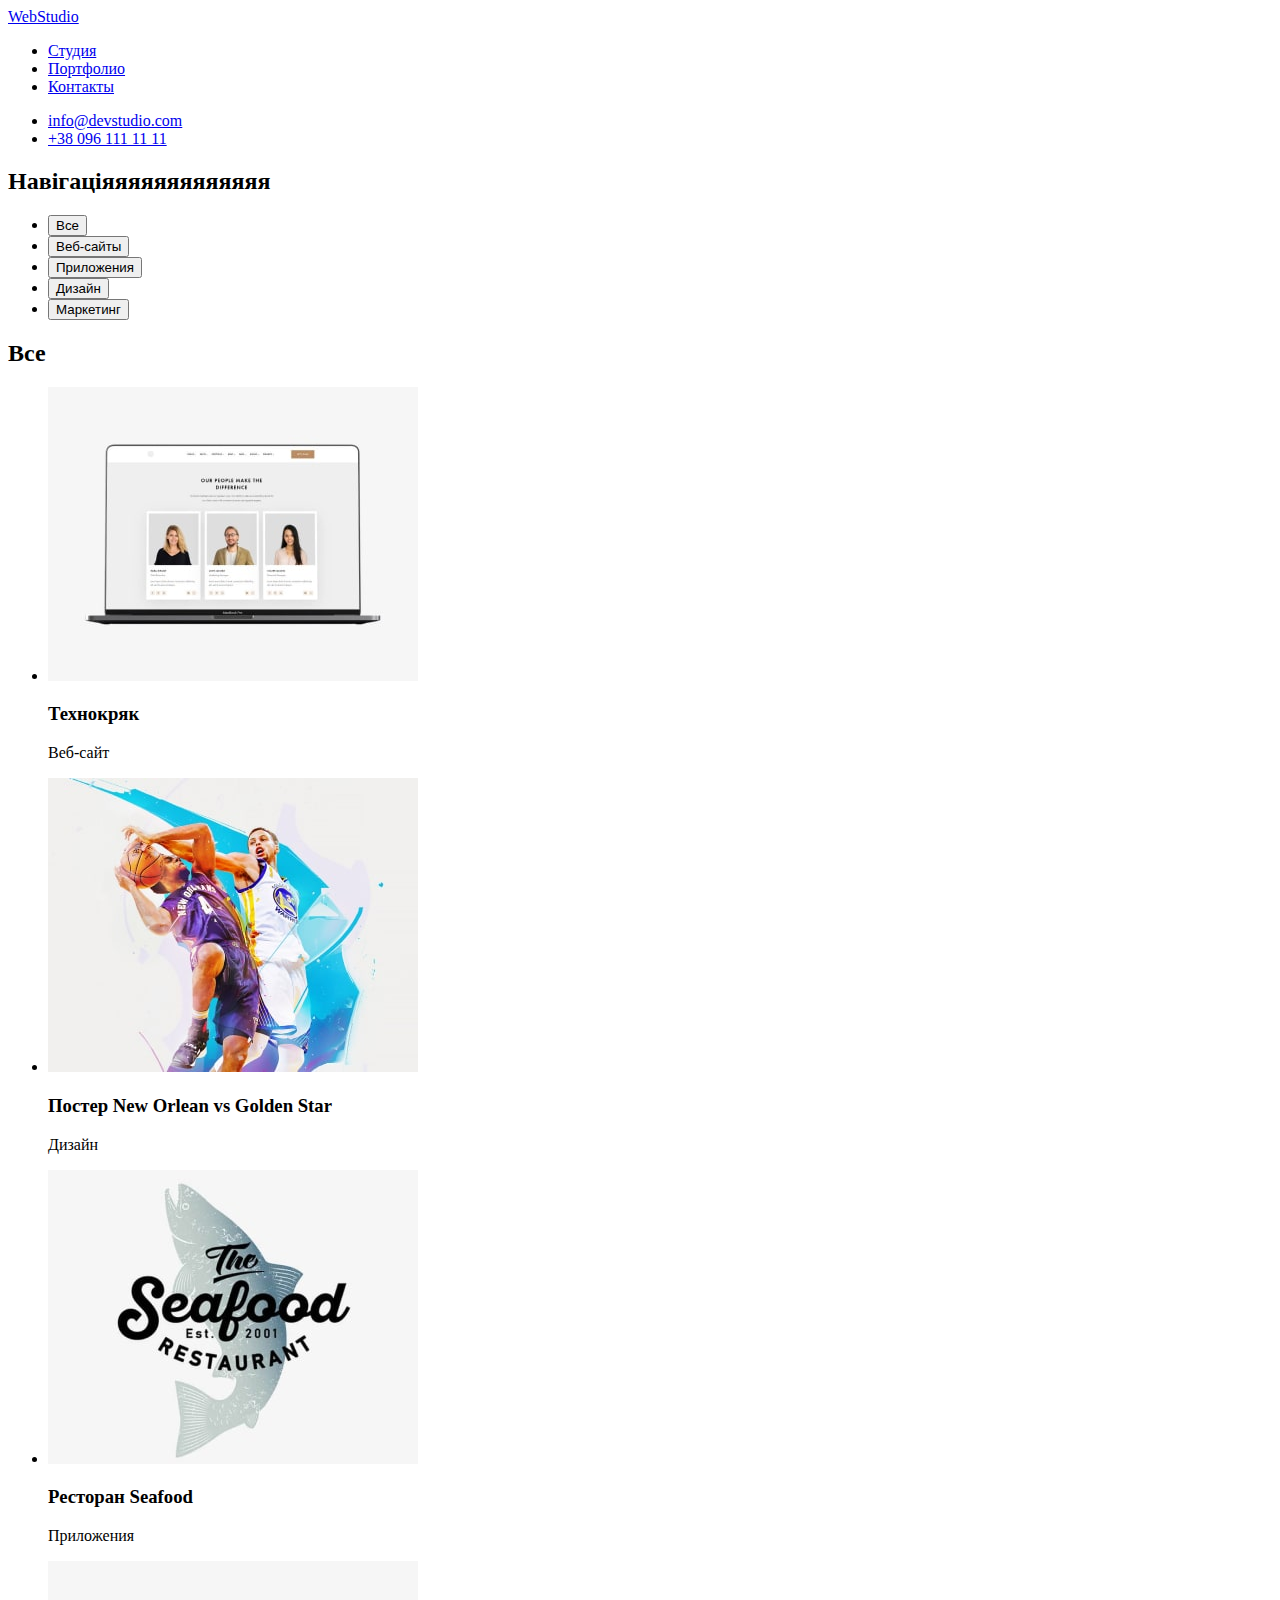
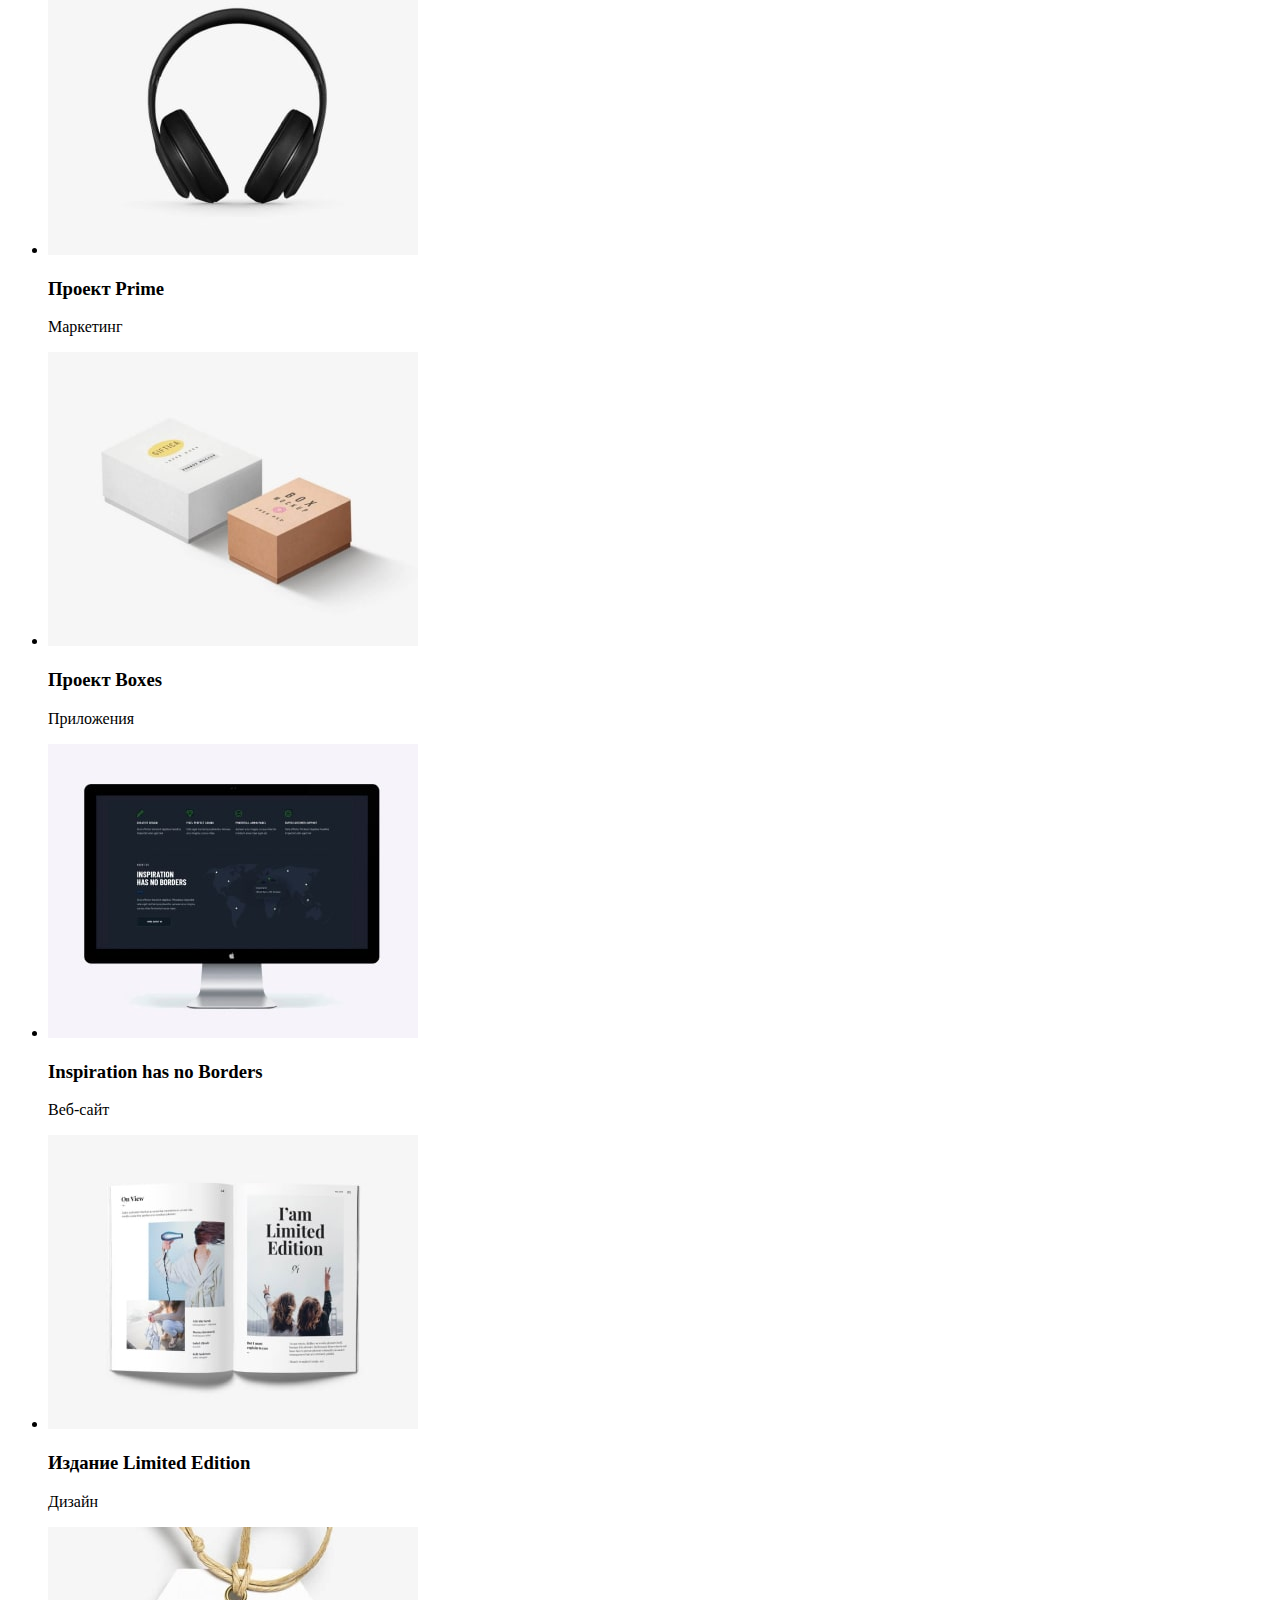
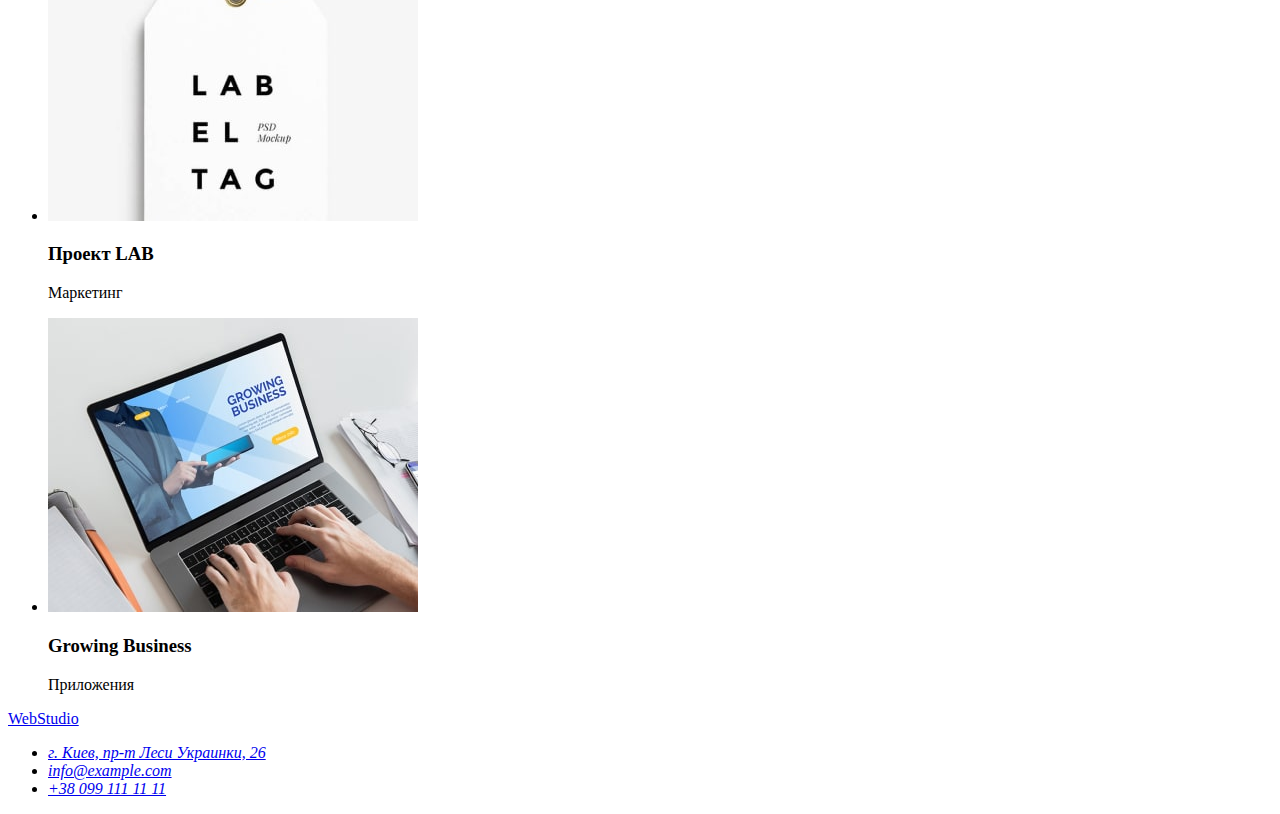
==== index.html @ 3577eafd "1" ====
<!DOCTYPE html>
<html lang="ru">
<head>
    <meta charset="UTF-8">
    <meta http-equiv="X-UA-Compatible" content="IE=edge">
    <meta name="viewport" content="width=device-width, initial-scale=1.0">
    <title>Document</title>
</head>
<body>
    <header>
        <nav>
            <a href="./index.html">WebStudio</a>
            <ul>
                <li><a href="https://galetaandrew.github.io/goit/">Студия</a></li>
                <li><a href="./index.html">Портфолио</a></li>
                <li><a href="#">Контакты</a></li>
            </ul>
        </nav>
        <ul>
            <li><a href="mailto:info@devstudio.com">info@devstudio.com</a></li>
            <li><a href="tel:+380961111111">+38 096 111 11 11</a></li>
        </ul>
    </header>
<main>
    <section>
        <h2>Навігаціяяяяяяяяяяяяя</h2>
        <ul>
            <li>
                <button type="button">Все</button>
            </li>
            <li>
                <button type="button">Веб-сайты</button>
            </li>
            <li>
                <button type="button">Приложения</button>
            </li>
            <li>
                <button type="button">Дизайн</button>
            </li>
            <li>
                <button type="button">Маркетинг</button>
            </li>
        </ul>
    </section>
    <section>
        <h2>Все</h2>
        <ul>
            <li>
                <img src="./images/img (0)-min.jpg" alt="Технокряк">
                <h3>Технокряк</h3>
                <p>Веб-сайт</p>
            </li>
            <li>
                <img src="./images/img (1)-min.jpg" alt="Постер New Orlean vs Golden Star">
                <h3>Постер New Orlean vs Golden Star</h3>
                <p>Дизайн</p>
            </li>
            <li>
                <img src="./images/img (2)-min.jpg" alt="Ресторан Seafood">
                <h3>Ресторан Seafood</h3>
                <p>Приложения</p>
            </li>
            <li>
                <img src="./images/img (3)-min.jpg" alt="Проект Prime">
                <h3>Проект Prime</h3>
                <p>Маркетинг</p>
            </li>
            <li>
                <img src="./images/img (4)-min.jpg" alt="Проект Boxes">
                <h3>Проект Boxes</h3>
                <p>Приложения</p>
            </li>
            <li>
                <img src="./images/img (5)-min.jpg" alt="Inspiration has no Borders">
                <h3>Inspiration has no Borders</h3>
                <p>Веб-сайт</p>
            </li>
            <li>
                <img src="./images/img (6)-min.jpg" alt="Издание Limited Edition">
                <h3>Издание Limited Edition</h3>
                <p>Дизайн</p>
            </li>
            <li>
                <img src="./images/img (7)-min.jpg" alt="Проект LAB">
                <h3>Проект LAB</h3>
                <p>Маркетинг</p>
            </li>
            <li>
                <img src="./images/img (8)-min.jpg" alt="Growing Business">
                <h3>Growing Business</h3>
                <p>Приложения</p>
            </li>
        </ul>
    </section>
</main>
<footer>
    <a href="./index.html">WebStudio</a>
    <address>
        <ul>
            <li>
                <a href="https://goo.gl/maps/yCuGq5iEMmN5MK3H8" target="_blank" rel="noopener noreferrer nofollow">г.
                    Киев, пр-т Леси Украинки, 26</a>
            </li>
            <li>
                <a href="mailto:info@example.com">info@example.com</a>
            </li>
            <li>
                <a href="tel:+380991111111">+38 099 111 11 11</a>
            </li>
        </ul>
    </address>
</footer>
</body>
</html>
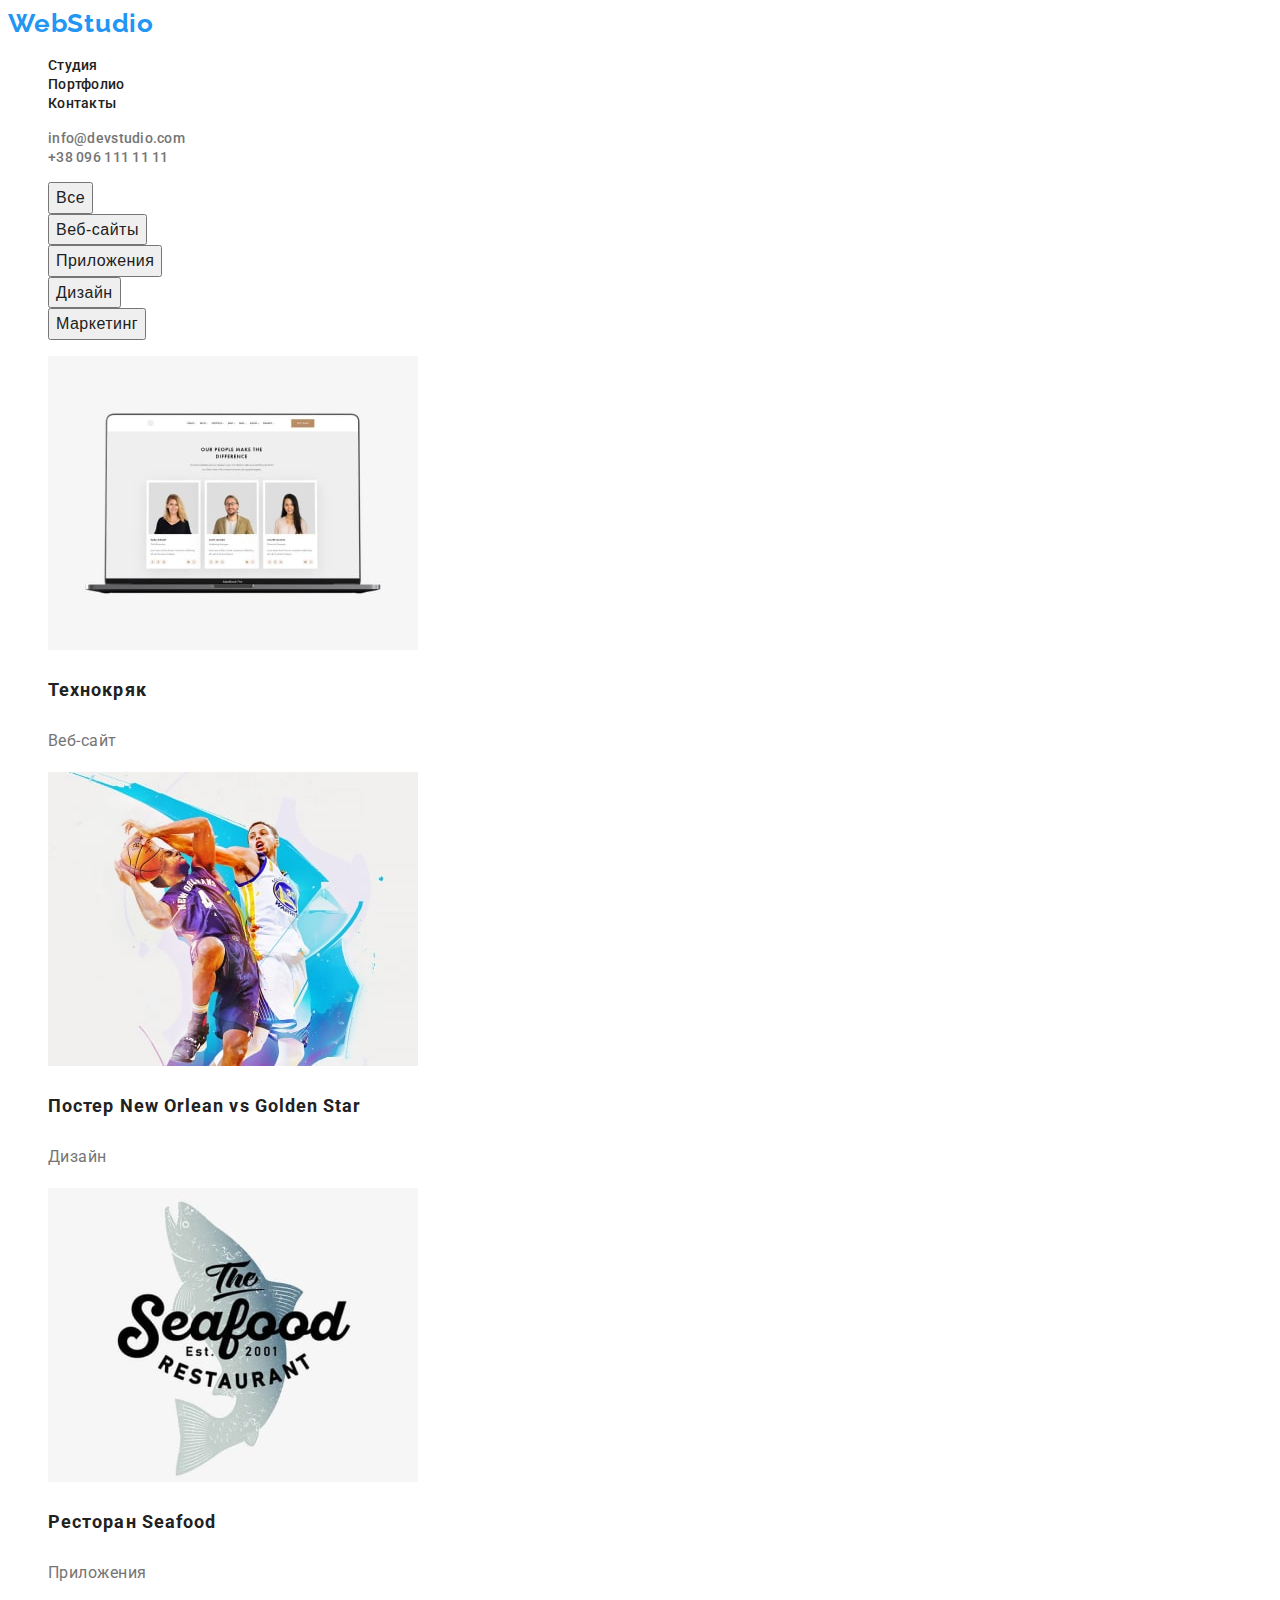
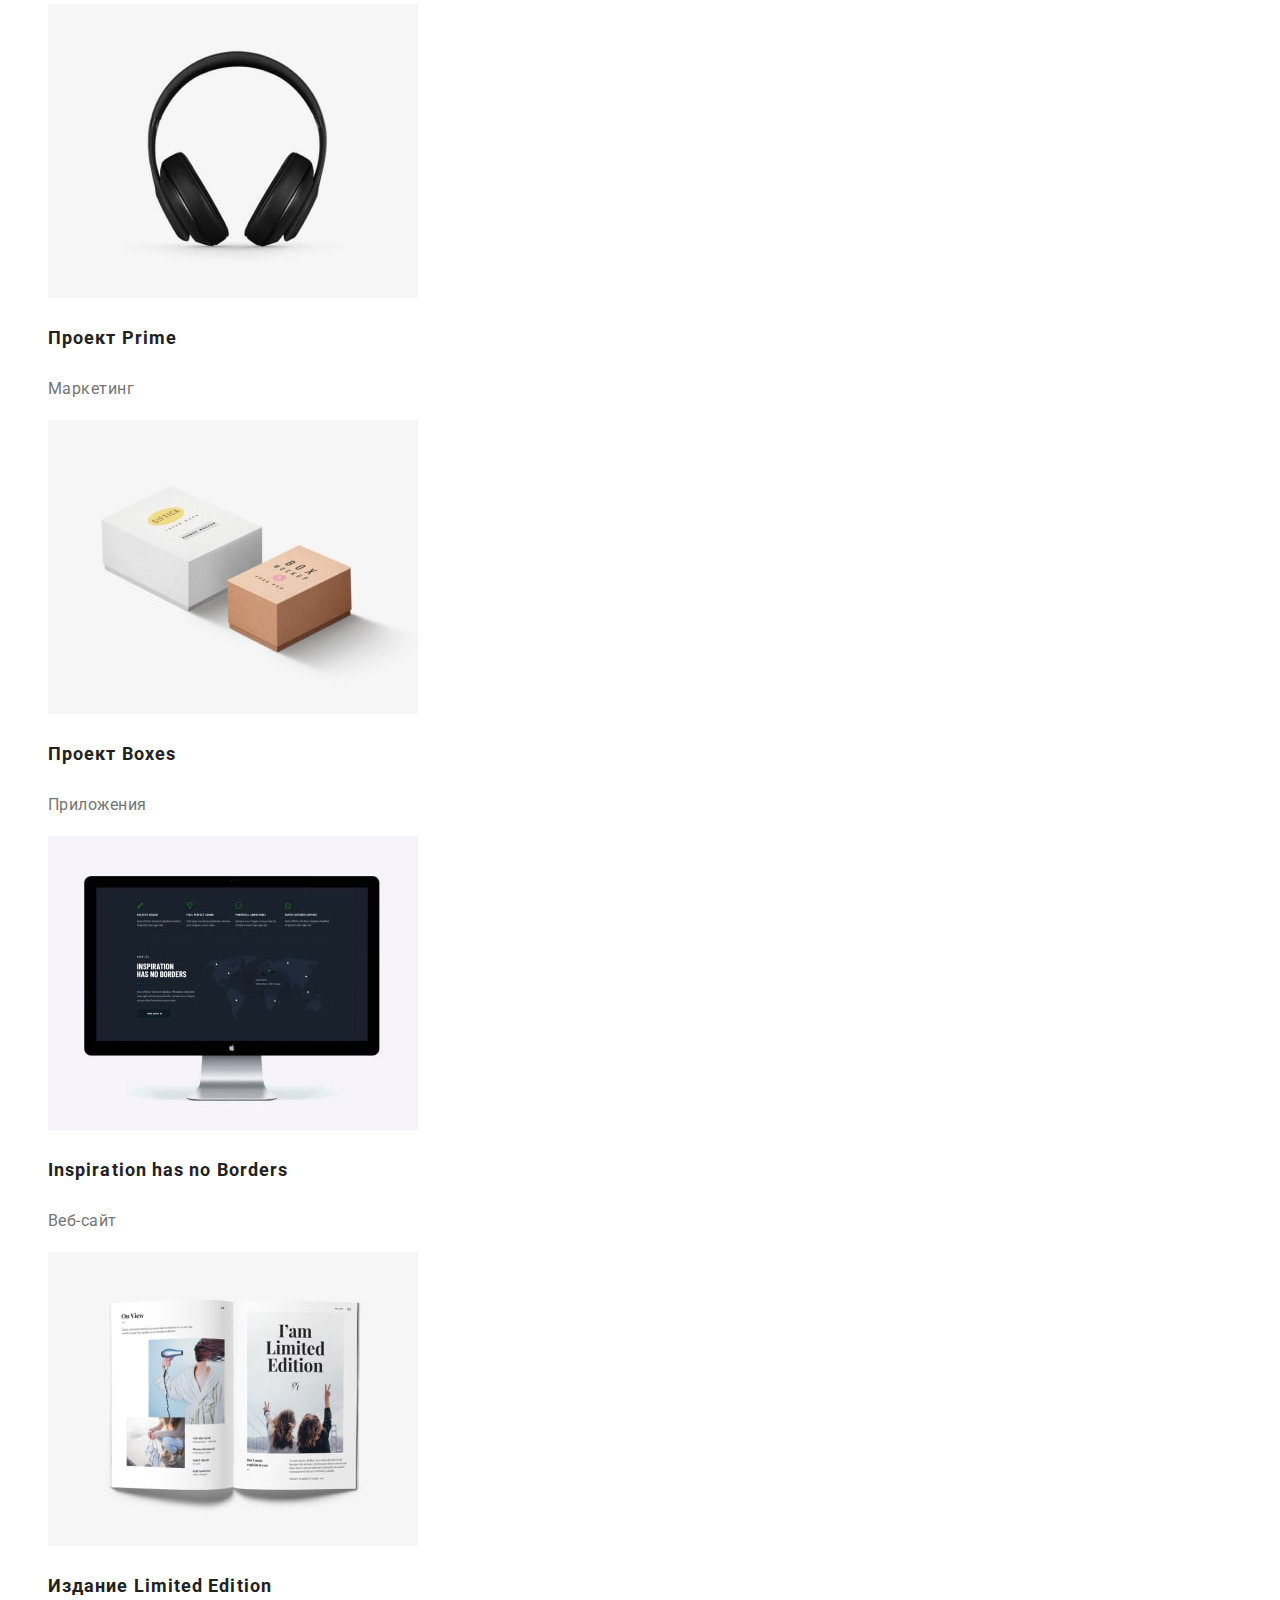
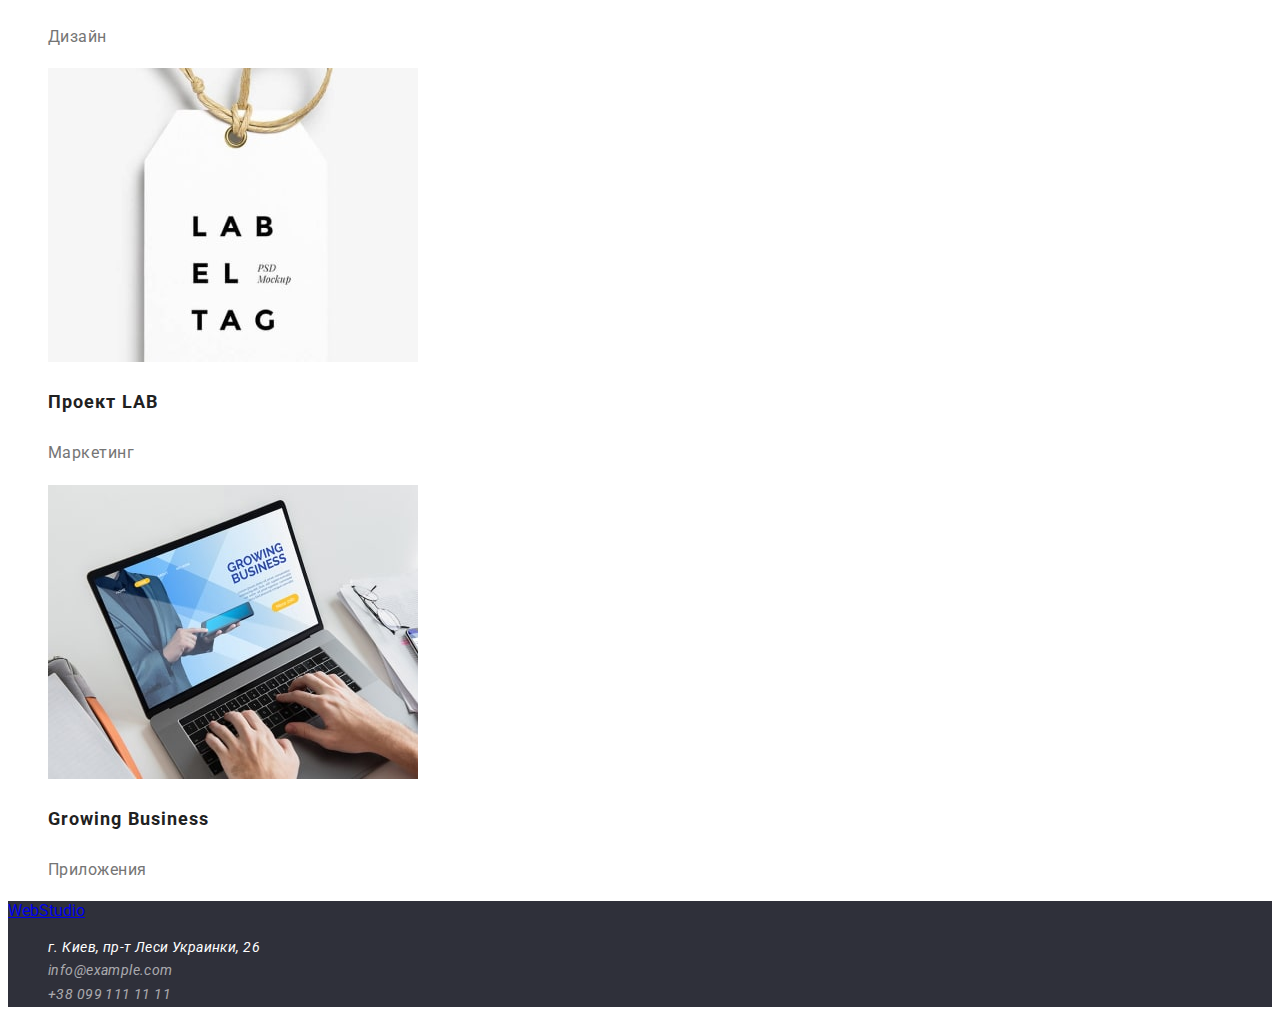
==== commit c7057772: "23.07" ====
--- a/index.html
+++ b/index.html
@@ -5,107 +5,113 @@
     <meta http-equiv="X-UA-Compatible" content="IE=edge">
     <meta name="viewport" content="width=device-width, initial-scale=1.0">
     <title>Document</title>
+    <link rel="preconnect" href="https://fonts.googleapis.com">
+    <link rel="preconnect" href="https://fonts.gstatic.com" crossorigin>
+    <link
+        href="https://fonts.googleapis.com/css2?family=Montserrat:wght@400;700&family=Raleway:wght@700&family=Roboto:wght@400;500;700;900&display=swap"
+        rel="stylesheet">
+    <link rel="stylesheet" href="./styles/style.css">
 </head>
 <body>
     <header>
         <nav>
-            <a href="./index.html">WebStudio</a>
-            <ul>
-                <li><a href="https://galetaandrew.github.io/goit/">Студия</a></li>
-                <li><a href="./index.html">Портфолио</a></li>
-                <li><a href="#">Контакты</a></li>
+            <a href="https://galetaandrew.github.io/goit/" class="head1 link">WebStudio</a>
+            <ul class="list">
+                <li><a href="https://galetaandrew.github.io/goit/" class="head-btn link">Студия</a></li>
+                <li><a href="https://galetaandrew.github.io/homework2/" class="head-btn link">Портфолио</a></li>
+                <li><a href="#" class="head-btn link">Контакты</a></li>
             </ul>
         </nav>
-        <ul>
-            <li><a href="mailto:info@devstudio.com">info@devstudio.com</a></li>
-            <li><a href="tel:+380961111111">+38 096 111 11 11</a></li>
+        <ul class="list">
+            <li><a href="mailto:info@devstudio.com" class="head-nav link">info@devstudio.com</a></li>
+            <li><a href="tel:+380961111111" class="head-nav link">+38 096 111 11 11</a></li>
         </ul>
     </header>
 <main>
     <section>
-        <h2>Навігаціяяяяяяяяяяяяя</h2>
-        <ul>
+        <h2 class="visually-hidden">navi</h2>
+        <ul class="list">
             <li>
-                <button type="button">Все</button>
+                <button type="button" class="navi-btn">Все</button>
             </li>
             <li>
-                <button type="button">Веб-сайты</button>
+                <button type="button" class="navi-btn">Веб-сайты</button>
             </li>
             <li>
-                <button type="button">Приложения</button>
+                <button type="button" class="navi-btn">Приложения</button>
             </li>
             <li>
-                <button type="button">Дизайн</button>
+                <button type="button" class="navi-btn">Дизайн</button>
             </li>
             <li>
-                <button type="button">Маркетинг</button>
+                <button type="button" class="navi-btn">Маркетинг</button>
             </li>
         </ul>
     </section>
     <section>
-        <h2>Все</h2>
-        <ul>
+        <h2 class="visually-hidden">project</h2>
+        <ul class="list">
             <li>
-                <img src="./images/img (0)-min.jpg" alt="Технокряк">
-                <h3>Технокряк</h3>
-                <p>Веб-сайт</p>
+                <img src="./images/img (0)-min.jpg" alt="Технокряк" width="370px" height="294px">
+                <h3 class="project-name">Технокряк</h3>
+                <p class="project-spec">Веб-сайт</p>
             </li>
             <li>
-                <img src="./images/img (1)-min.jpg" alt="Постер New Orlean vs Golden Star">
-                <h3>Постер New Orlean vs Golden Star</h3>
-                <p>Дизайн</p>
+                <img src="./images/img (1)-min.jpg" alt="Постер New Orlean vs Golden Star" width="370px" height="294px">
+                <h3 class="project-name">Постер New Orlean vs Golden Star</h3>
+                <p class="project-spec">Дизайн</p>
             </li>
             <li>
-                <img src="./images/img (2)-min.jpg" alt="Ресторан Seafood">
-                <h3>Ресторан Seafood</h3>
-                <p>Приложения</p>
+                <img src="./images/img (2)-min.jpg" alt="Ресторан Seafood" width="370px" height="294px">
+                <h3 class="project-name">Ресторан Seafood</h3>
+                <p class="project-spec">Приложения</p>
             </li>
             <li>
-                <img src="./images/img (3)-min.jpg" alt="Проект Prime">
-                <h3>Проект Prime</h3>
-                <p>Маркетинг</p>
+                <img src="./images/img (3)-min.jpg" alt="Проект Prime" width="370px" height="294px">
+                <h3 class="project-name">Проект Prime</h3>
+                <p class="project-spec">Маркетинг</p>
             </li>
             <li>
-                <img src="./images/img (4)-min.jpg" alt="Проект Boxes">
-                <h3>Проект Boxes</h3>
-                <p>Приложения</p>
+                <img src="./images/img (4)-min.jpg" alt="Проект Boxes" width="370px" height="294px">
+                <h3 class="project-name">Проект Boxes</h3>
+                <p class="project-spec">Приложения</p>
             </li>
             <li>
-                <img src="./images/img (5)-min.jpg" alt="Inspiration has no Borders">
-                <h3>Inspiration has no Borders</h3>
-                <p>Веб-сайт</p>
+                <img src="./images/img (5)-min.jpg" alt="Inspiration has no Borders" width="370px" height="294px">
+                <h3 class="project-name">Inspiration has no Borders</h3>
+                <p class="project-spec">Веб-сайт</p>
             </li>
             <li>
-                <img src="./images/img (6)-min.jpg" alt="Издание Limited Edition">
-                <h3>Издание Limited Edition</h3>
-                <p>Дизайн</p>
+                <img src="./images/img (6)-min.jpg" alt="Издание Limited Edition" width="370px" height="294px">
+                <h3 class="project-name">Издание Limited Edition</h3>
+                <p class="project-spec">Дизайн</p>
             </li>
             <li>
-                <img src="./images/img (7)-min.jpg" alt="Проект LAB">
-                <h3>Проект LAB</h3>
-                <p>Маркетинг</p>
+                <img src="./images/img (7)-min.jpg" alt="Проект LAB" width="370px" height="294px">
+                <h3 class="project-name">Проект LAB</h3>
+                <p class="project-spec">Маркетинг</p>
             </li>
             <li>
-                <img src="./images/img (8)-min.jpg" alt="Growing Business">
-                <h3>Growing Business</h3>
-                <p>Приложения</p>
+                <img src="./images/img (8)-min.jpg" alt="Growing Business" width="370px" height="294px">
+                <h3 class="project-name">Growing Business</h3>
+                <p class="project-spec">Приложения</p>
             </li>
         </ul>
     </section>
 </main>
-<footer>
-    <a href="./index.html">WebStudio</a>
+<footer class="footer">
+    <a href="./index.html" class="footer-head">WebStudio</a>
     <address>
-        <ul>
+        <ul class="list">
             <li>
-                <a href="https://goo.gl/maps/yCuGq5iEMmN5MK3H8" target="_blank" rel="noopener noreferrer nofollow">г.
-                    Киев, пр-т Леси Украинки, 26</a>
+                <a href="https://goo.gl/maps/yCuGq5iEMmN5MK3H8" class="footer-adress link" target="_blank"
+                    rel="noopener noreferrer nofollow">г. Киев, пр-т Леси Украинки, 26</a>
             </li>
             <li>
-                <a href="mailto:info@example.com">info@example.com</a>
+                <a href="mailto:info@example.com" class="footer-nav link">info@example.com</a>
             </li>
             <li>
-                <a href="tel:+380991111111">+38 099 111 11 11</a>
+                <a href="tel:+380991111111" class="footer-nav link">+38 099 111 11 11</a>
             </li>
         </ul>
     </address>
--- a/styles/style.css
+++ b/styles/style.css
@@ -0,0 +1,111 @@
+body {
+    font-family: 'roboto', sans-serif;
+}
+
+.list{
+   list-style: none; 
+}
+
+.link{
+    text-decoration: none;
+}
+
+.visually-hidden {
+    position: absolute;
+    white-space: nowrap;
+    width: 1px;
+    height: 1px;
+    overflow: hidden;
+    border: 0;
+    padding: 0;
+    clip: rect(0 0 0 0);
+    clip-path: inset(50%);
+    margin: -1px;
+}
+
+.head1{
+    font-family: 'Raleway', sans-serif;
+    font-style: normal;
+    font-weight: 700;
+    font-size: 26px;
+    line-height: 1.19;
+    letter-spacing: 0.03em;
+    color: #2196F3;
+}
+
+.head-btn{
+    font-weight: 500;
+    font-size: 14px;
+    line-height: 1.14;
+    letter-spacing: 0.02em;
+    color: #212121;
+}
+
+.head-btn:hover{
+    color: #2196F3;
+}
+
+.head-btn:focus{
+    color: #2196F3;
+}
+
+.head-nav{
+    font-weight: 500;
+    font-size: 14px;
+    line-height: 1.14;
+    letter-spacing: 0.02em;
+    color: #757575;
+}
+
+.navi-btn{
+    font-weight: 500;
+    font-size: 16px;
+    line-height: 1.6;
+    text-align: center;
+    letter-spacing: 0.03em;
+    color: #212121;
+}
+
+.navi-btn:hover{
+    color: #FFFFFF;
+}
+
+.navi-btn:focus{
+    color: #FFFFFF;
+}
+
+.project-name{
+    font-weight: 700;
+    font-size: 18px;
+    line-height: 2;
+    letter-spacing: 0.06em;
+    color: #212121;
+}
+
+.project-spec{
+    font-weight: 400;
+    font-size: 16px;
+    line-height: 1.88;
+    letter-spacing: 0.03em;
+    color: #757575;
+}
+
+.footer{
+    background-color: #2F303A;
+}
+
+.footer-adress {
+    font-weight: 400;
+    font-size: 14px;
+    line-height: 1.7;
+    letter-spacing: 0.03em;
+    color: #FFFFFF;
+}
+
+.footer-nav {
+    font-weight: 400;
+    font-size: 14px;
+    line-height: 1.7;
+    letter-spacing: 0.03em;
+    color: rgba(255, 255, 255, 0.6);
+}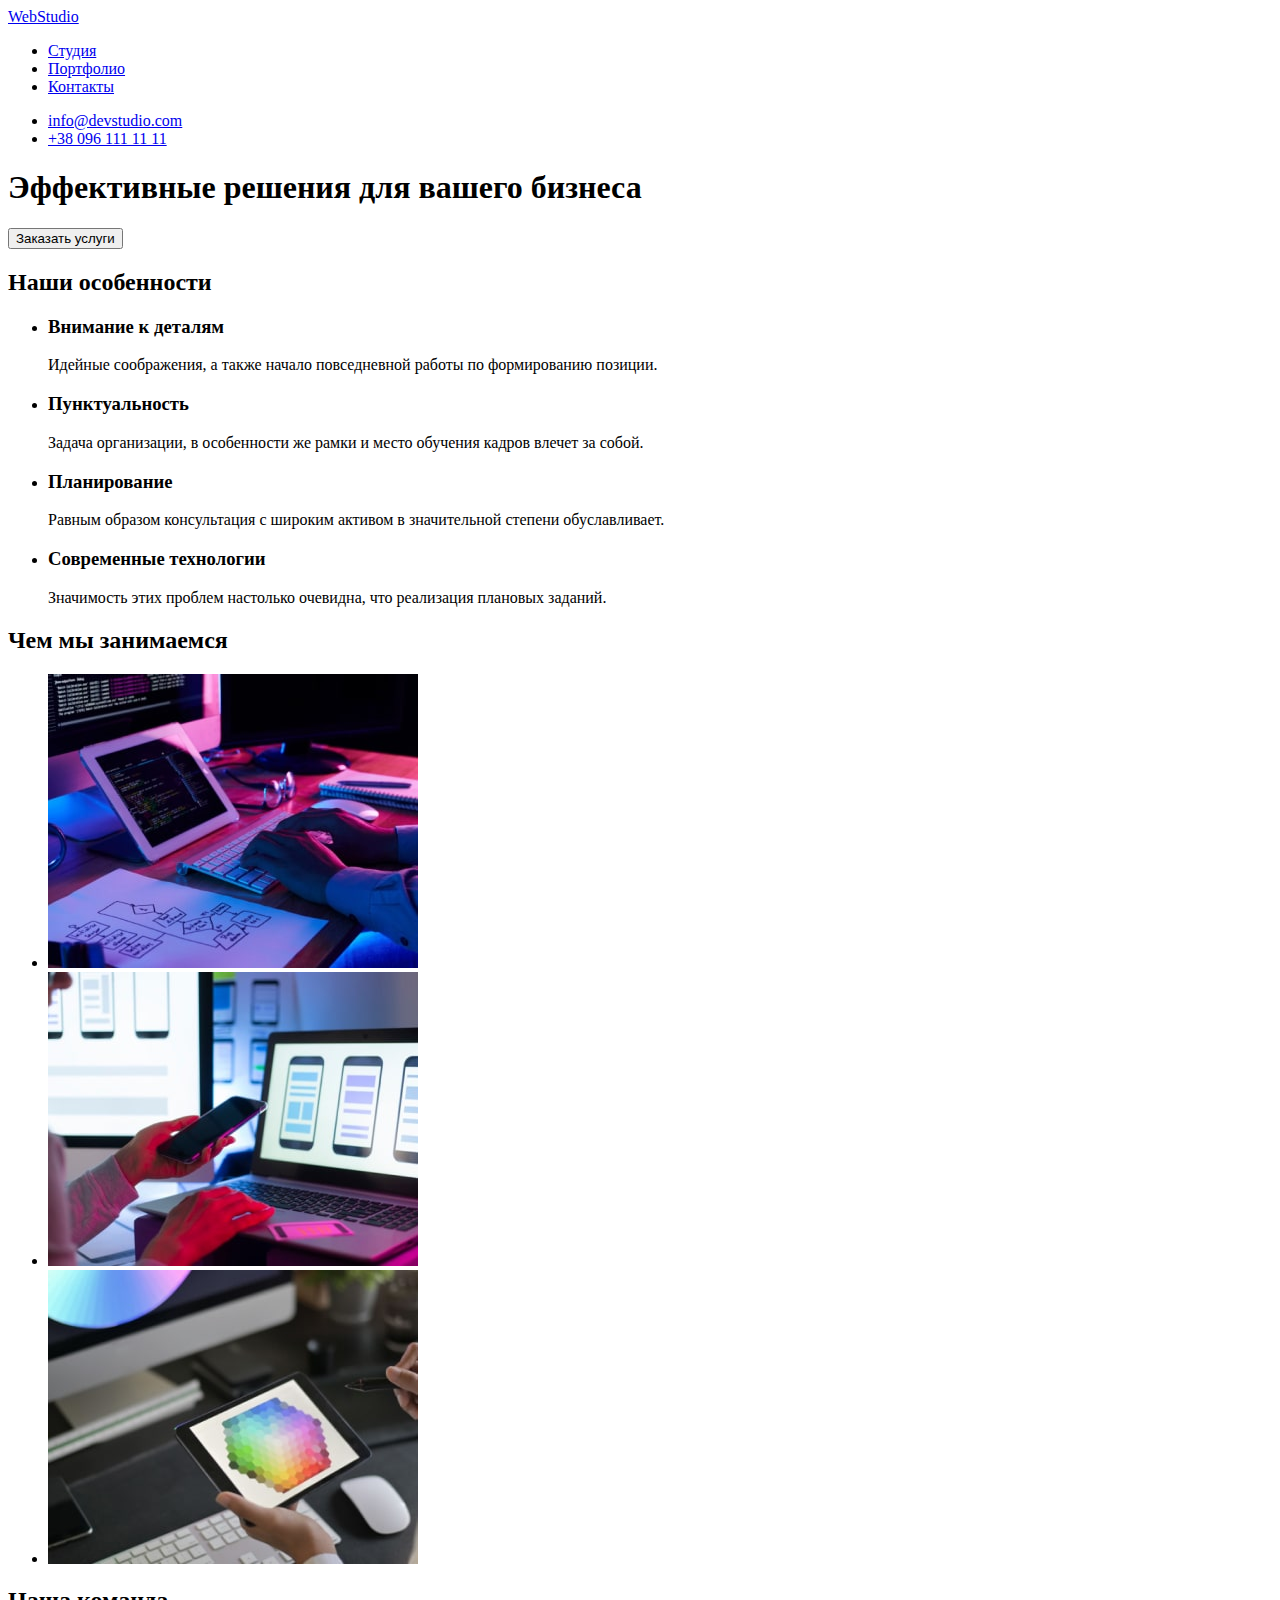
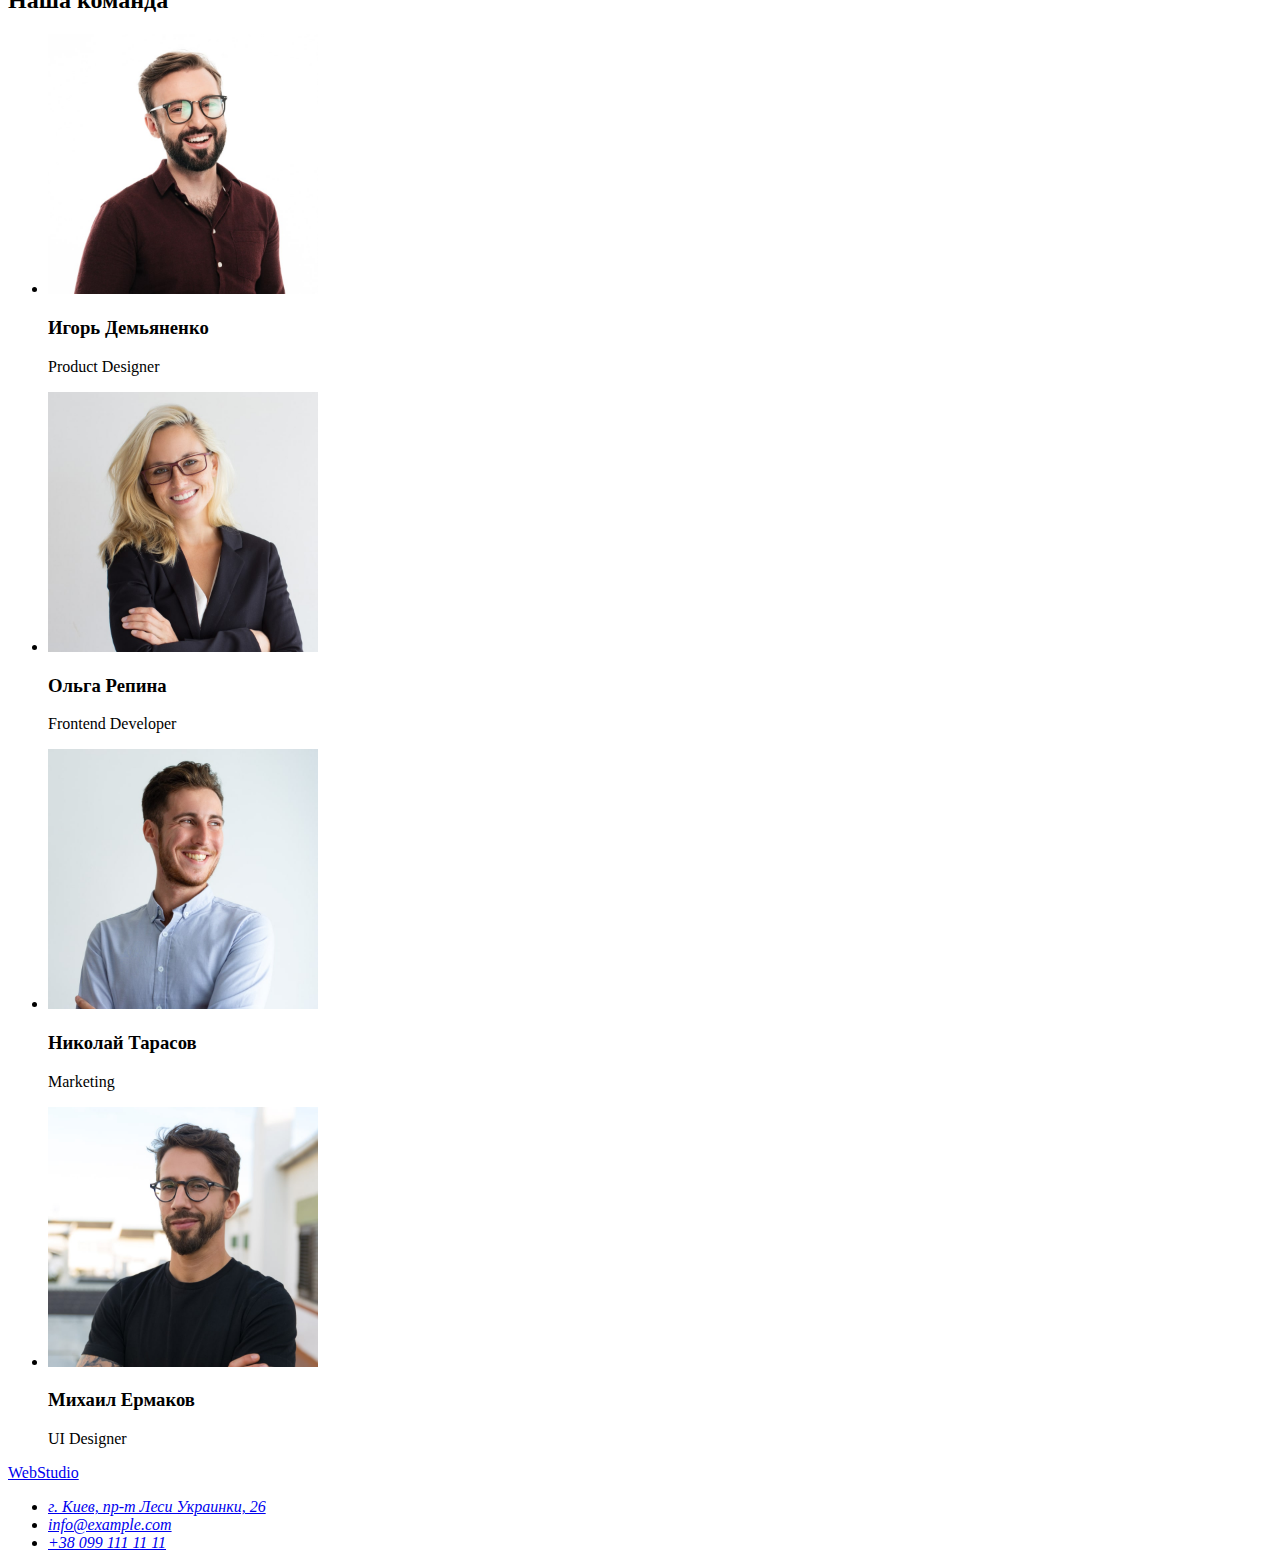
==== commit 2470eacc: "24" ====
--- a/index.html
+++ b/index.html
@@ -10,111 +10,104 @@
     <link
         href="https://fonts.googleapis.com/css2?family=Montserrat:wght@400;700&family=Raleway:wght@700&family=Roboto:wght@400;500;700;900&display=swap"
         rel="stylesheet">
-    <link rel="stylesheet" href="./styles/style.css">
+    <link rel="stylesheet" href="./styles/styles.css">
 </head>
 <body>
-    <header>
-        <nav>
-            <a href="https://galetaandrew.github.io/goit/" class="head1 link">WebStudio</a>
-            <ul class="list">
-                <li><a href="https://galetaandrew.github.io/goit/" class="head-btn link">Студия</a></li>
-                <li><a href="https://galetaandrew.github.io/homework2/" class="head-btn link">Портфолио</a></li>
-                <li><a href="#" class="head-btn link">Контакты</a></li>
-            </ul>
-        </nav>
-        <ul class="list">
-            <li><a href="mailto:info@devstudio.com" class="head-nav link">info@devstudio.com</a></li>
-            <li><a href="tel:+380961111111" class="head-nav link">+38 096 111 11 11</a></li>
-        </ul>
-    </header>
-<main>
-    <section>
-        <h2 class="visually-hidden">navi</h2>
-        <ul class="list">
-            <li>
-                <button type="button" class="navi-btn">Все</button>
-            </li>
-            <li>
-                <button type="button" class="navi-btn">Веб-сайты</button>
-            </li>
-            <li>
-                <button type="button" class="navi-btn">Приложения</button>
-            </li>
-            <li>
-                <button type="button" class="navi-btn">Дизайн</button>
-            </li>
-            <li>
-                <button type="button" class="navi-btn">Маркетинг</button>
-            </li>
-        </ul>
-    </section>
-    <section>
-        <h2 class="visually-hidden">project</h2>
-        <ul class="list">
-            <li>
-                <img src="./images/img (0)-min.jpg" alt="Технокряк" width="370px" height="294px">
-                <h3 class="project-name">Технокряк</h3>
-                <p class="project-spec">Веб-сайт</p>
-            </li>
-            <li>
-                <img src="./images/img (1)-min.jpg" alt="Постер New Orlean vs Golden Star" width="370px" height="294px">
-                <h3 class="project-name">Постер New Orlean vs Golden Star</h3>
-                <p class="project-spec">Дизайн</p>
-            </li>
-            <li>
-                <img src="./images/img (2)-min.jpg" alt="Ресторан Seafood" width="370px" height="294px">
-                <h3 class="project-name">Ресторан Seafood</h3>
-                <p class="project-spec">Приложения</p>
-            </li>
-            <li>
-                <img src="./images/img (3)-min.jpg" alt="Проект Prime" width="370px" height="294px">
-                <h3 class="project-name">Проект Prime</h3>
-                <p class="project-spec">Маркетинг</p>
-            </li>
-            <li>
-                <img src="./images/img (4)-min.jpg" alt="Проект Boxes" width="370px" height="294px">
-                <h3 class="project-name">Проект Boxes</h3>
-                <p class="project-spec">Приложения</p>
-            </li>
-            <li>
-                <img src="./images/img (5)-min.jpg" alt="Inspiration has no Borders" width="370px" height="294px">
-                <h3 class="project-name">Inspiration has no Borders</h3>
-                <p class="project-spec">Веб-сайт</p>
-            </li>
-            <li>
-                <img src="./images/img (6)-min.jpg" alt="Издание Limited Edition" width="370px" height="294px">
-                <h3 class="project-name">Издание Limited Edition</h3>
-                <p class="project-spec">Дизайн</p>
-            </li>
-            <li>
-                <img src="./images/img (7)-min.jpg" alt="Проект LAB" width="370px" height="294px">
-                <h3 class="project-name">Проект LAB</h3>
-                <p class="project-spec">Маркетинг</p>
-            </li>
-            <li>
-                <img src="./images/img (8)-min.jpg" alt="Growing Business" width="370px" height="294px">
-                <h3 class="project-name">Growing Business</h3>
-                <p class="project-spec">Приложения</p>
-            </li>
-        </ul>
-    </section>
-</main>
-<footer class="footer">
-    <a href="./index.html" class="footer-head">WebStudio</a>
+ <header>
+    <nav>
+    <a href="https://galetaandrew.github.io/goit/" class="head">WebStudio</a>
+    <ul class="header-list list">
+        <li><a href="https://galetaandrew.github.io/goit/" class="header-link link">Студия</a></li>
+        <li><a href="https://galetaandrew.github.io/homework2/" class="header-link link" >Портфолио</a></li>
+        <li><a href="#" class="header-link link" >Контакты</a></li>
+    </ul> 
+    </nav>
+     <ul class="header-list list">
+        <li><a href="mailto:info@devstudio.com" class="header-link link"> info@devstudio.com</a></li>
+        <li><a href="tel:+380961111111" class="header-link link" >+38 096 111 11 11</a></li>
+     </ul>
+ </header>
+ <main>
+ <section class="section1">
+    <h1 class="header1">Эффективные решения для вашего бизнеса</h1>
+    <button type="button" class="header-button">Заказать услуги</button>
+ </section>
+ <section>
+    <h2 class="visually-hidden">Наши особенности</h2>
+    <ul class="list">
+        <li>
+            <h3 class="characteristic">Внимание к деталям</h3>
+            <p class="characteristic-par">Идейные соображения, а также начало повседневной работы по формированию позиции.</p>
+        </li>
+        <li>
+            <h3 class="characteristic">Пунктуальность</h3>
+            <p class="characteristic-par">Задача организации, в особенности же рамки и место обучения кадров влечет за собой.</p>
+        </li>
+        <li>
+            <h3 class="characteristic">Планирование</h3>
+            <p class="characteristic-par">Равным образом консультация с широким активом в значительной степени обуславливает.</p>
+        </li>
+        <li>
+            <h3 class="characteristic">Современные технологии</h3>
+            <p class="characteristic-par">Значимость этих проблем настолько очевидна, что реализация плановых заданий.</p>
+        </li>
+    </ul>
+</section>
+ <section>
+    <h2 class="whatwedo">Чем мы занимаемся</h2>
+     <ul class="list">
+        <li>
+            <img src="./images/box1-min.jpg" alt="Человек за комп'ютером" width="370" height="294"> 
+        </li>
+        <li>
+            <img src="./images/box2-min.jpg" alt="Человек с телефоном" width="370" height="294">
+        </li>
+        <li>
+            <img src="./images/box3-min.jpg" alt="Человек с планшетом" width="370" height="294">
+        </li>
+     </ul>
+ </section>
+ <section>
+    <h2 class="team">Наша команда</h2>
+    <ul class="list">
+        <li>
+            <img src="./images/emp1-min.jpg" alt="Игорь Демьяненко" width="270" height="260">
+                <h3 class="team-name">Игорь Демьяненко</h3>
+                <p class="team-post">Product Designer</p>
+        </li>
+        <li>
+            <img src="./images/emp2-min.jpg" alt="Ольга Репина" width="270" height="260">
+                <h3 class="team-name">Ольга Репина</h3>
+                <p class="team-post">Frontend Developer</p>
+        </li>
+        <li>
+            <img src="./images/emp3-min.jpg" alt="Николай Тарасов" width="270" height="260">
+                <h3 class="team-name">Николай Тарасов</h3>
+                <p class="team-post">Marketing</p>
+        </li>
+        <li>
+            <img src="./images/emp4-min.jpg" alt="Михаил Ермаков" width="270" height="260">
+                <h3 class="team-name">Михаил Ермаков</h3>
+                <p class="team-post">UI Designer</p>
+        </li>
+    </ul>
+ </section>
+ </main>
+ <footer class="section1">
+    <a href="./index.html" class="head">WebStudio</a>
     <address>
         <ul class="list">
-            <li>
-                <a href="https://goo.gl/maps/yCuGq5iEMmN5MK3H8" class="footer-adress link" target="_blank"
-                    rel="noopener noreferrer nofollow">г. Киев, пр-т Леси Украинки, 26</a>
-            </li>
-            <li>
-                <a href="mailto:info@example.com" class="footer-nav link">info@example.com</a>
-            </li>
-            <li>
-                <a href="tel:+380991111111" class="footer-nav link">+38 099 111 11 11</a>
-            </li>
-        </ul>
+        <li>
+            <a href="https://goo.gl/maps/yCuGq5iEMmN5MK3H8" class="footer-adress link" target="_blank" rel="noopener noreferrer nofollow">г. Киев, пр-т Леси Украинки, 26</a>
+        </li>
+        <li>
+            <a href="mailto:info@example.com" class="footer-nav link" >info@example.com</a>
+        </li>
+        <li>
+            <a href="tel:+380991111111" class="footer-nav link" >+38 099 111 11 11</a>
+        </li>
+    </ul>
     </address>
-</footer>
+ </footer>
 </body>
-</html>+</html>
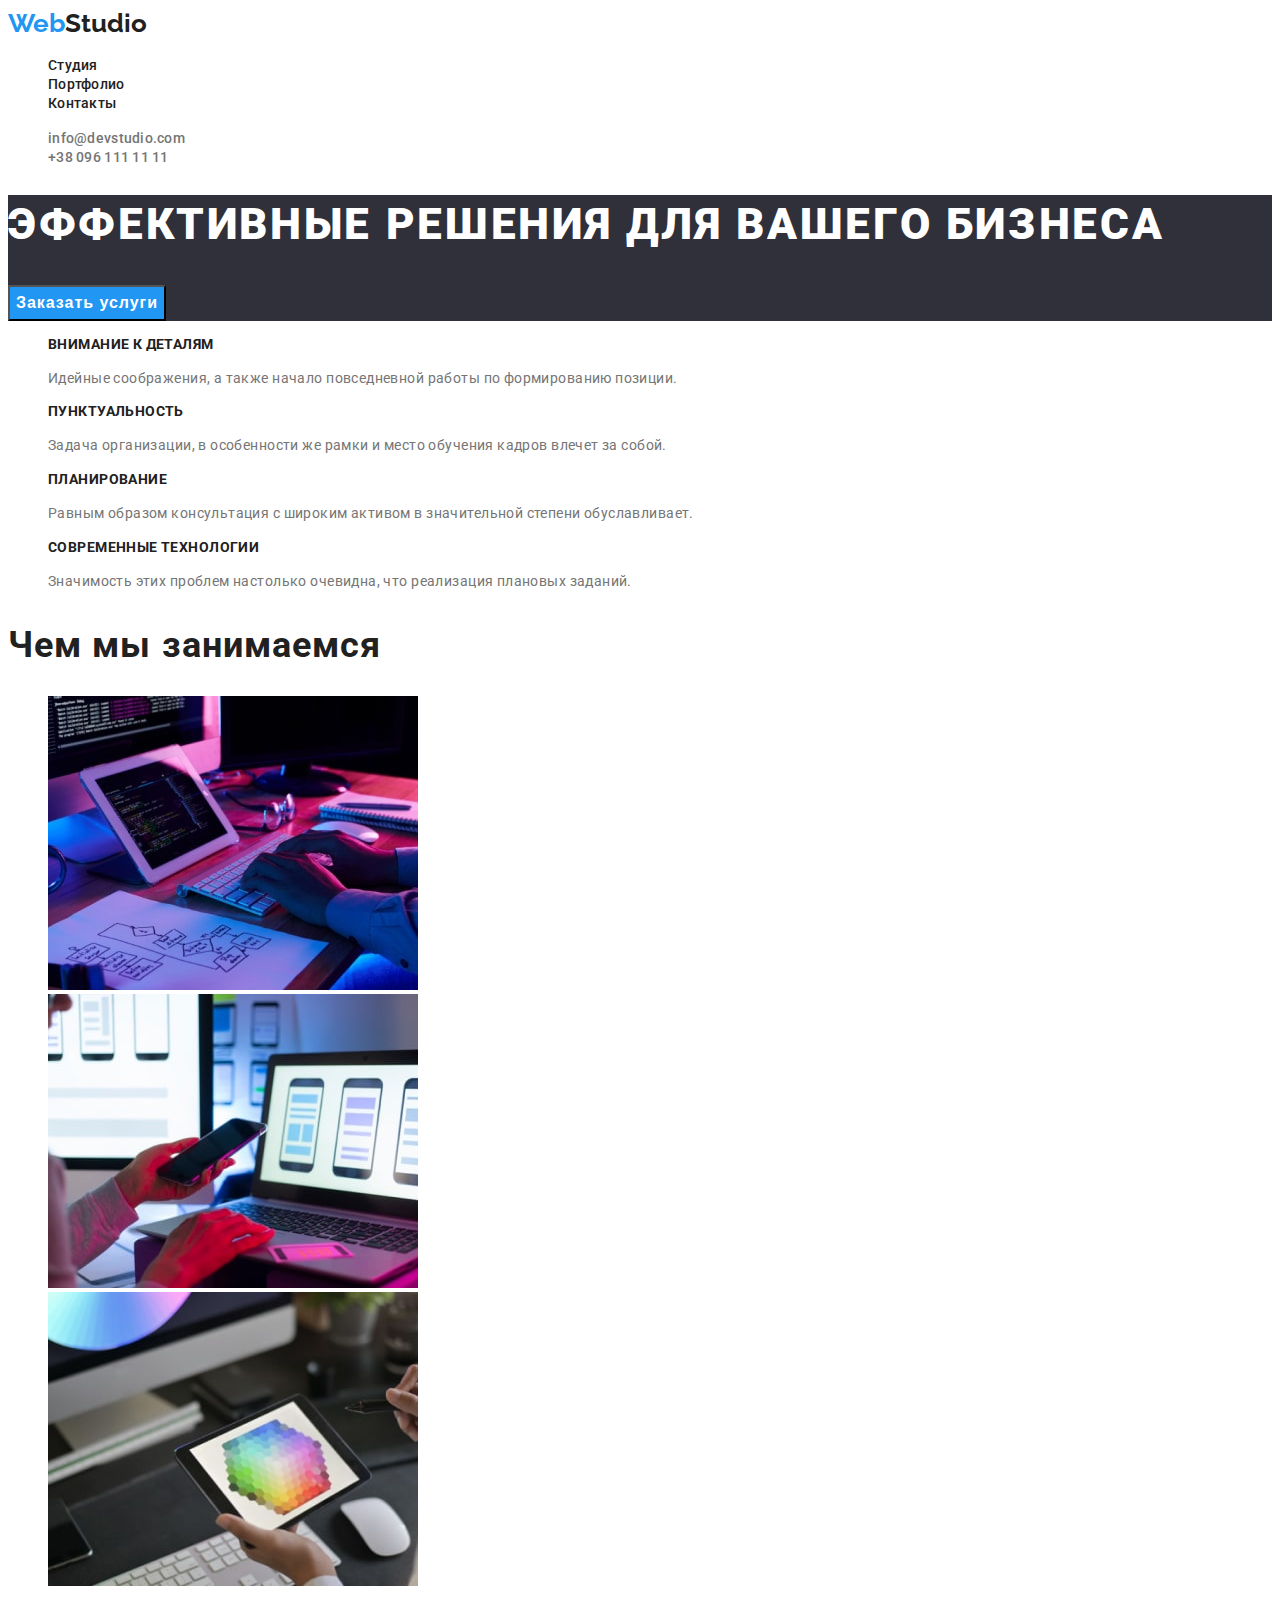
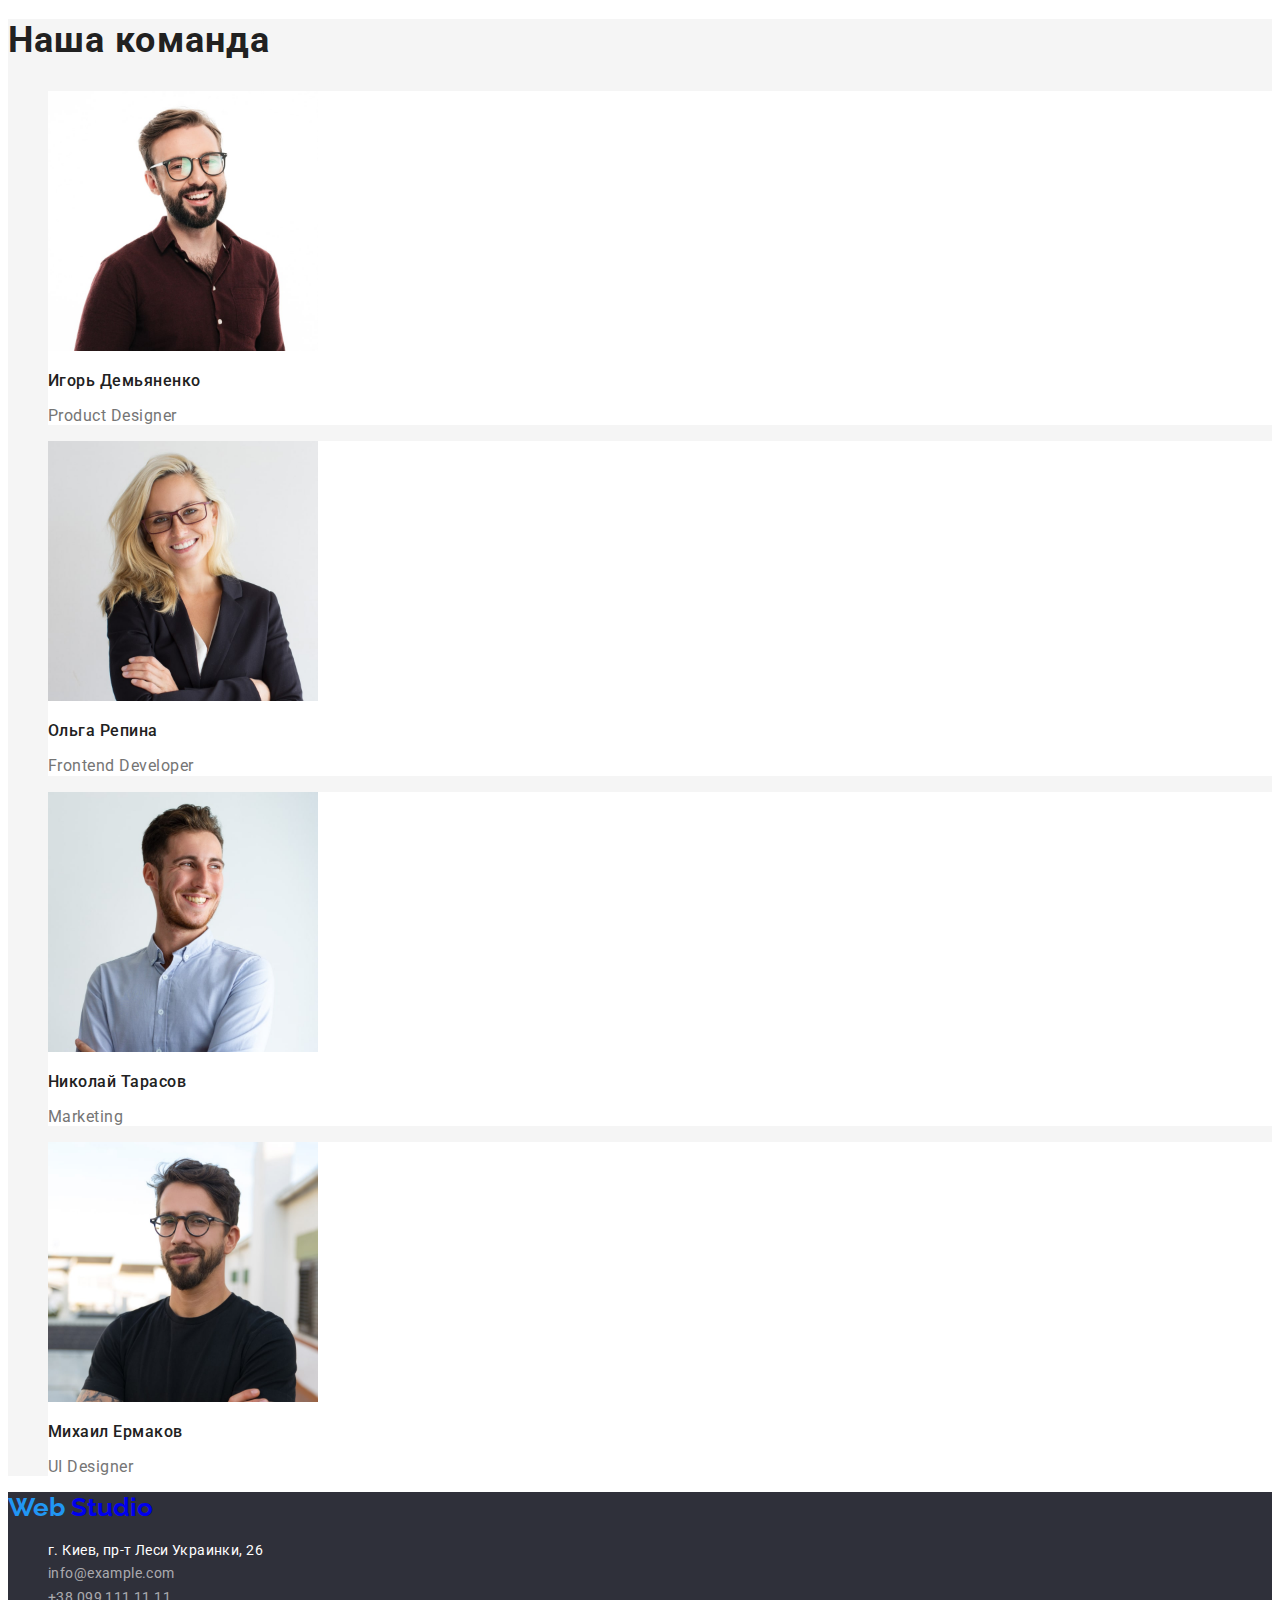
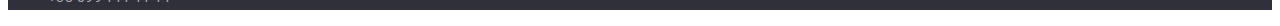
==== commit b564e7f2: "24.07" ====
--- a/index.html
+++ b/index.html
@@ -10,21 +10,21 @@
     <link
         href="https://fonts.googleapis.com/css2?family=Montserrat:wght@400;700&family=Raleway:wght@700&family=Roboto:wght@400;500;700;900&display=swap"
         rel="stylesheet">
-    <link rel="stylesheet" href="./styles/styles.css">
+    <link rel="stylesheet" href="./styles/style.css">
 </head>
 <body>
  <header>
     <nav>
-    <a href="https://galetaandrew.github.io/goit/" class="head">WebStudio</a>
+    <a href="./index.html" class="head"><span class="head-color">Web</span>Studio</a>
     <ul class="header-list list">
-        <li><a href="https://galetaandrew.github.io/goit/" class="header-link link">Студия</a></li>
-        <li><a href="https://galetaandrew.github.io/homework2/" class="header-link link" >Портфолио</a></li>
+        <li><a href="./index.html" class="header-link link">Студия</a></li>
+        <li><a href="./portfolio.html" class="header-link link" >Портфолио</a></li>
         <li><a href="#" class="header-link link" >Контакты</a></li>
     </ul> 
     </nav>
      <ul class="header-list list">
-        <li><a href="mailto:info@devstudio.com" class="header-link link"> info@devstudio.com</a></li>
-        <li><a href="tel:+380961111111" class="header-link link" >+38 096 111 11 11</a></li>
+        <li><a href="mailto:info@devstudio.com" class="header-nav link"> info@devstudio.com</a></li>
+        <li><a href="tel:+380961111111" class="header-nav link" >+38 096 111 11 11</a></li>
      </ul>
  </header>
  <main>
@@ -67,25 +67,25 @@
         </li>
      </ul>
  </section>
- <section>
+ <section class="team-sec">
     <h2 class="team">Наша команда</h2>
     <ul class="list">
-        <li>
+        <li class="team-pers">
             <img src="./images/emp1-min.jpg" alt="Игорь Демьяненко" width="270" height="260">
                 <h3 class="team-name">Игорь Демьяненко</h3>
                 <p class="team-post">Product Designer</p>
         </li>
-        <li>
+        <li class="team-pers">
             <img src="./images/emp2-min.jpg" alt="Ольга Репина" width="270" height="260">
                 <h3 class="team-name">Ольга Репина</h3>
                 <p class="team-post">Frontend Developer</p>
         </li>
-        <li>
+        <li class="team-pers">
             <img src="./images/emp3-min.jpg" alt="Николай Тарасов" width="270" height="260">
                 <h3 class="team-name">Николай Тарасов</h3>
                 <p class="team-post">Marketing</p>
         </li>
-        <li>
+        <li class="team-pers">
             <img src="./images/emp4-min.jpg" alt="Михаил Ермаков" width="270" height="260">
                 <h3 class="team-name">Михаил Ермаков</h3>
                 <p class="team-post">UI Designer</p>
@@ -94,7 +94,7 @@
  </section>
  </main>
  <footer class="section1">
-    <a href="./index.html" class="head">WebStudio</a>
+    <a href="./index.html" class="footer-head link"><span class="head-color">Web</span>  Studio</a>
     <address>
         <ul class="list">
         <li>
--- a/styles/style.css
+++ b/styles/style.css
@@ -0,0 +1,252 @@
+body {
+    font-family: 'roboto', sans-serif;
+}
+
+.head {
+    font-family: 'Raleway', sans-serif;
+    font-style: normal;
+    font-weight: 700;
+    font-size: 26px;
+    line-height: 31px;
+    color: #212121;
+    text-decoration: none;
+}
+
+.head-color{
+    color: #2196F3;
+}
+
+.footer-head{
+    font-family: 'Raleway', sans-serif;
+    font-style: normal;
+    font-weight: 700;
+    font-size: 26px;
+    line-height: 31px;
+    color: #FFFFFF
+    text-decoration: none;  
+}
+
+.list {
+    list-style: none;
+}
+
+.link {
+    text-decoration: none;
+}
+
+.header-nav{
+font-weight: 500;
+    font-size: 14px;
+    line-height: 1.14;
+    letter-spacing: 0.02em;
+    color: #757575;
+}
+
+.visually-hidden {
+    position: absolute;
+    white-space: nowrap;
+    width: 1px;
+    height: 1px;
+    overflow: hidden;
+    border: 0;
+    padding: 0;
+    clip: rect(0 0 0 0);
+    clip-path: inset(50%);
+    margin: -1px;
+}
+
+.header-link {
+    font-weight: 500;
+    font-size: 14px;
+    line-height: 1.12;
+    letter-spacing: 0.02em;
+    color: #212121;
+}
+
+.header-link:hover,
+.header-link:focus,
+.header-nav:hover,
+.header-nav:focus,
+.footer-adress:hover,
+.footer-adress:focus,
+.footer-nav:hover,
+.footer-nav:focus{
+    color: #2196F3
+}
+
+.class-item{
+    cursor: pointer;
+}
+
+.header1 {
+    font-weight: 900;
+    font-size: 44px;
+    line-height: 1.36;
+    color: #ffff;
+    letter-spacing: 0.06em;
+    text-transform: uppercase
+}
+
+.header-button {
+    font-weight: 700;
+    font-size: 16px;
+    line-height: 1.87;
+    letter-spacing: 0.06em;
+    color: #ffff;
+    background-color: #2196F3;
+}
+
+.section1 {
+    background-color: #2F303A;
+}
+
+.characteristic {
+    font-weight: 700;
+    font-size: 14px;
+    line-height: 1.14;
+    letter-spacing: 0.03em;
+    color: #212121;
+    text-transform: uppercase;
+}
+
+.characteristic-par {
+    font-weight: 400;
+    font-size: 14px;
+    line-height: 1.7;
+    letter-spacing: 0.03em;
+    color: #757575;
+}
+
+.whatwedo {
+    font-weight: 700;
+    font-size: 36px;
+    line-height: 1.17;
+    letter-spacing: 0.03em;
+    color: #212121;
+}
+
+.team-sec{
+    background-color: #f5f5f5;
+}
+
+.team {
+    font-weight: 700;
+    font-size: 36px;
+    line-height: 1.17;
+    letter-spacing: 0.03em;
+    color: #212121;
+}
+
+.team-pers{
+    background-color: #FFFFFF;
+}
+
+.team-name {
+    font-weight: 500;
+    font-size: 16px;
+    line-height: 1.19;
+    letter-spacing: 0.03em;
+    color: #212121;
+}
+
+.team-post {
+    font-weight: 400;
+    font-size: 16px;
+    line-height: 1.19;
+    letter-spacing: 0.03em;
+    color: #757575;
+}
+
+.footer-adress {
+    font-weight: 400;
+    font-size: 14px;
+    line-height: 1.7;
+    letter-spacing: 0.03em;
+    font-style: normal;
+    color: #FFFFFF;
+}
+
+.footer-nav {
+    font-weight: 400;
+    font-size: 14px;
+    line-height: 1.7;
+    letter-spacing: 0.03em;
+    font-style: normal;
+    color: rgba(255, 255, 255, 0.6);
+}
+
+.visually-hidden {
+    position: absolute;
+    white-space: nowrap;
+    width: 1px;
+    height: 1px;
+    overflow: hidden;
+    border: 0;
+    padding: 0;
+    clip: rect(0 0 0 0);
+    clip-path: inset(50%);
+    margin: -1px;
+}
+
+.head-btn:hover, .{
+    color: #2196F3;
+}
+
+.head-btn:focus{
+    color: #2196F3;
+}
+
+.navi-btn{
+    font-family: 'Roboto';
+    font-style: normal;
+    font-weight: 500;
+    font-size: 16px;
+    line-height: 1.63;
+    text-align: center;
+    letter-spacing: 0.03em;
+    color: #212121;
+}
+
+.navi-btn:hover, 
+.navi-btn:focus{
+    background-color: #2196F3;
+    color: #FFFFFF;
+    cursor: pointer;
+}
+
+.project-name{
+    font-weight: 700;
+    font-size: 18px;
+    line-height: 2;
+    letter-spacing: 0.06em;
+    color: #212121;
+}
+
+.project-spec{
+    font-weight: 400;
+    font-size: 16px;
+    line-height: 1.88;
+    letter-spacing: 0.03em;
+    color: #757575;
+}
+
+.footer{
+    background-color: #2F303A;
+}
+
+.footer-adress {
+    font-weight: 400;
+    font-size: 14px;
+    line-height: 1.7;
+    letter-spacing: 0.03em;
+    color: #FFFFFF;
+}
+
+.footer-nav {
+    font-weight: 400;
+    font-size: 14px;
+    line-height: 1.7;
+    letter-spacing: 0.03em;
+    color: rgba(255, 255, 255, 0.6);
+}
+
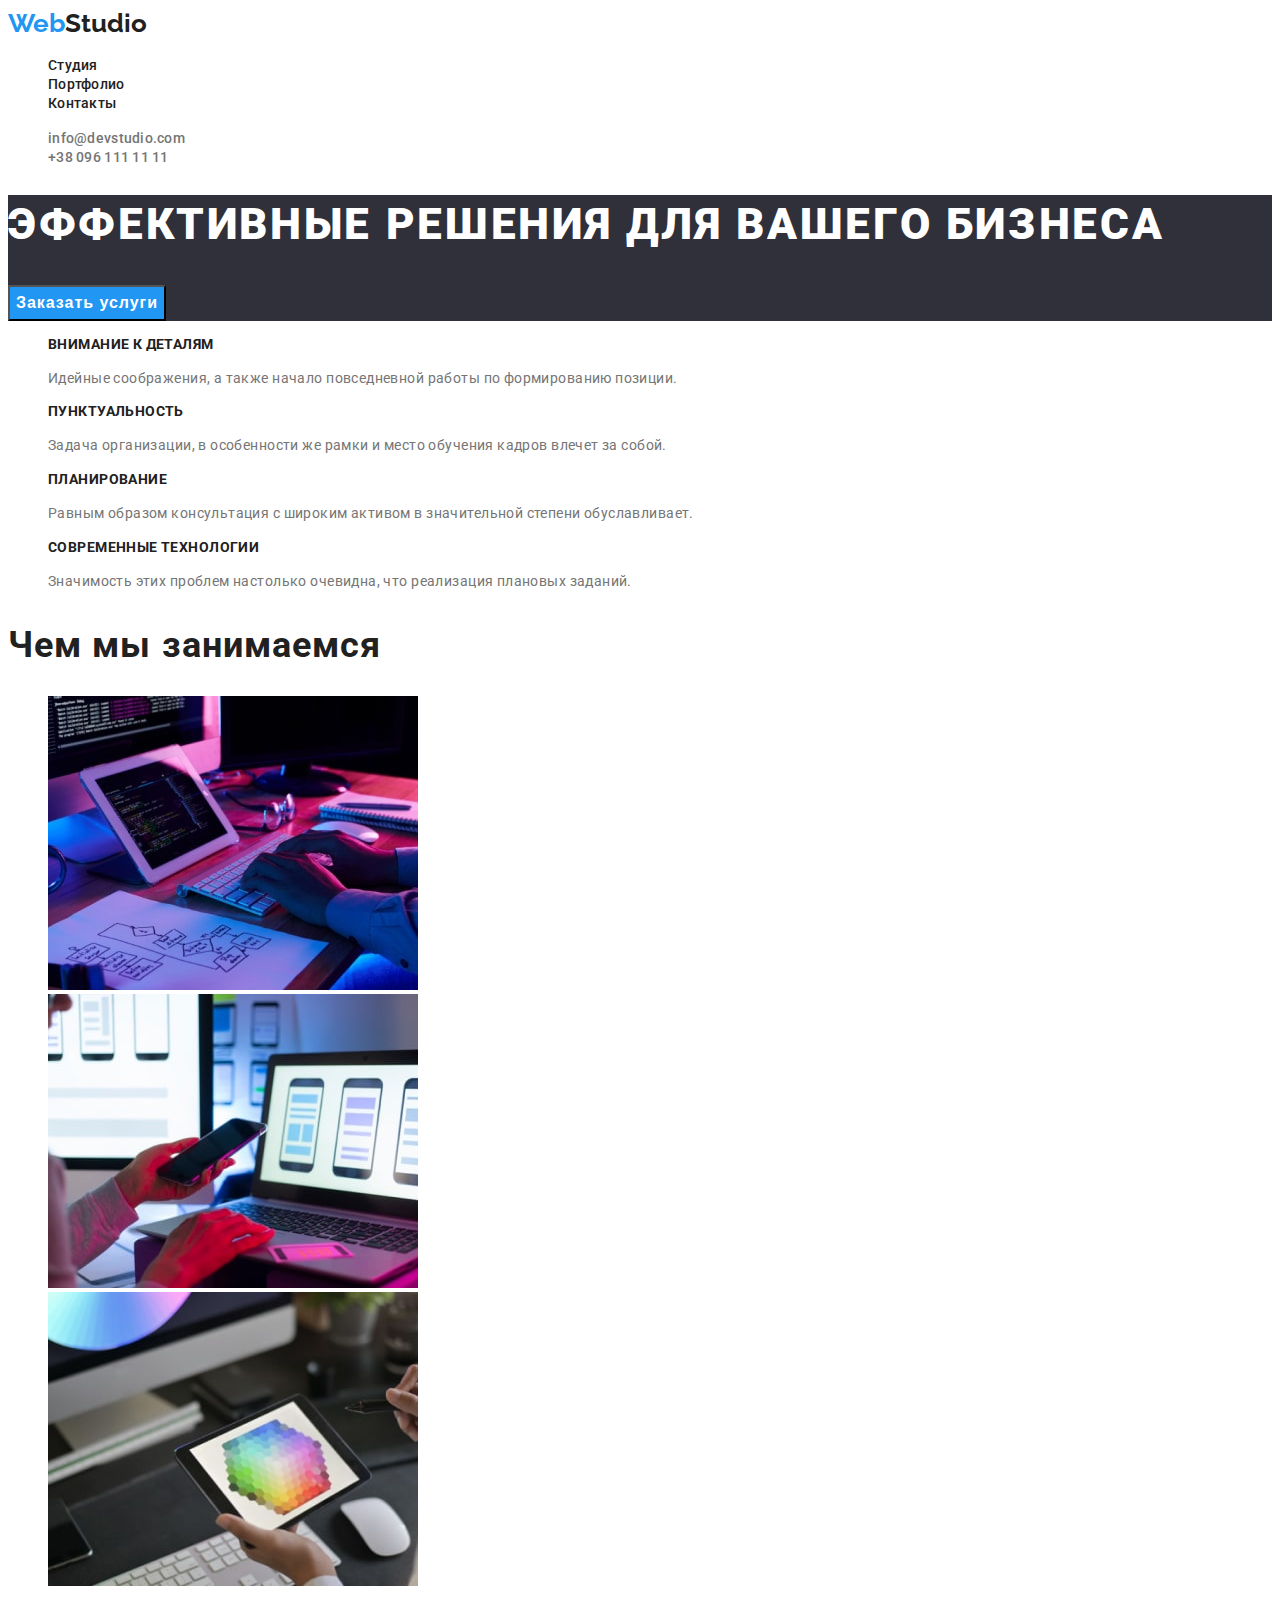
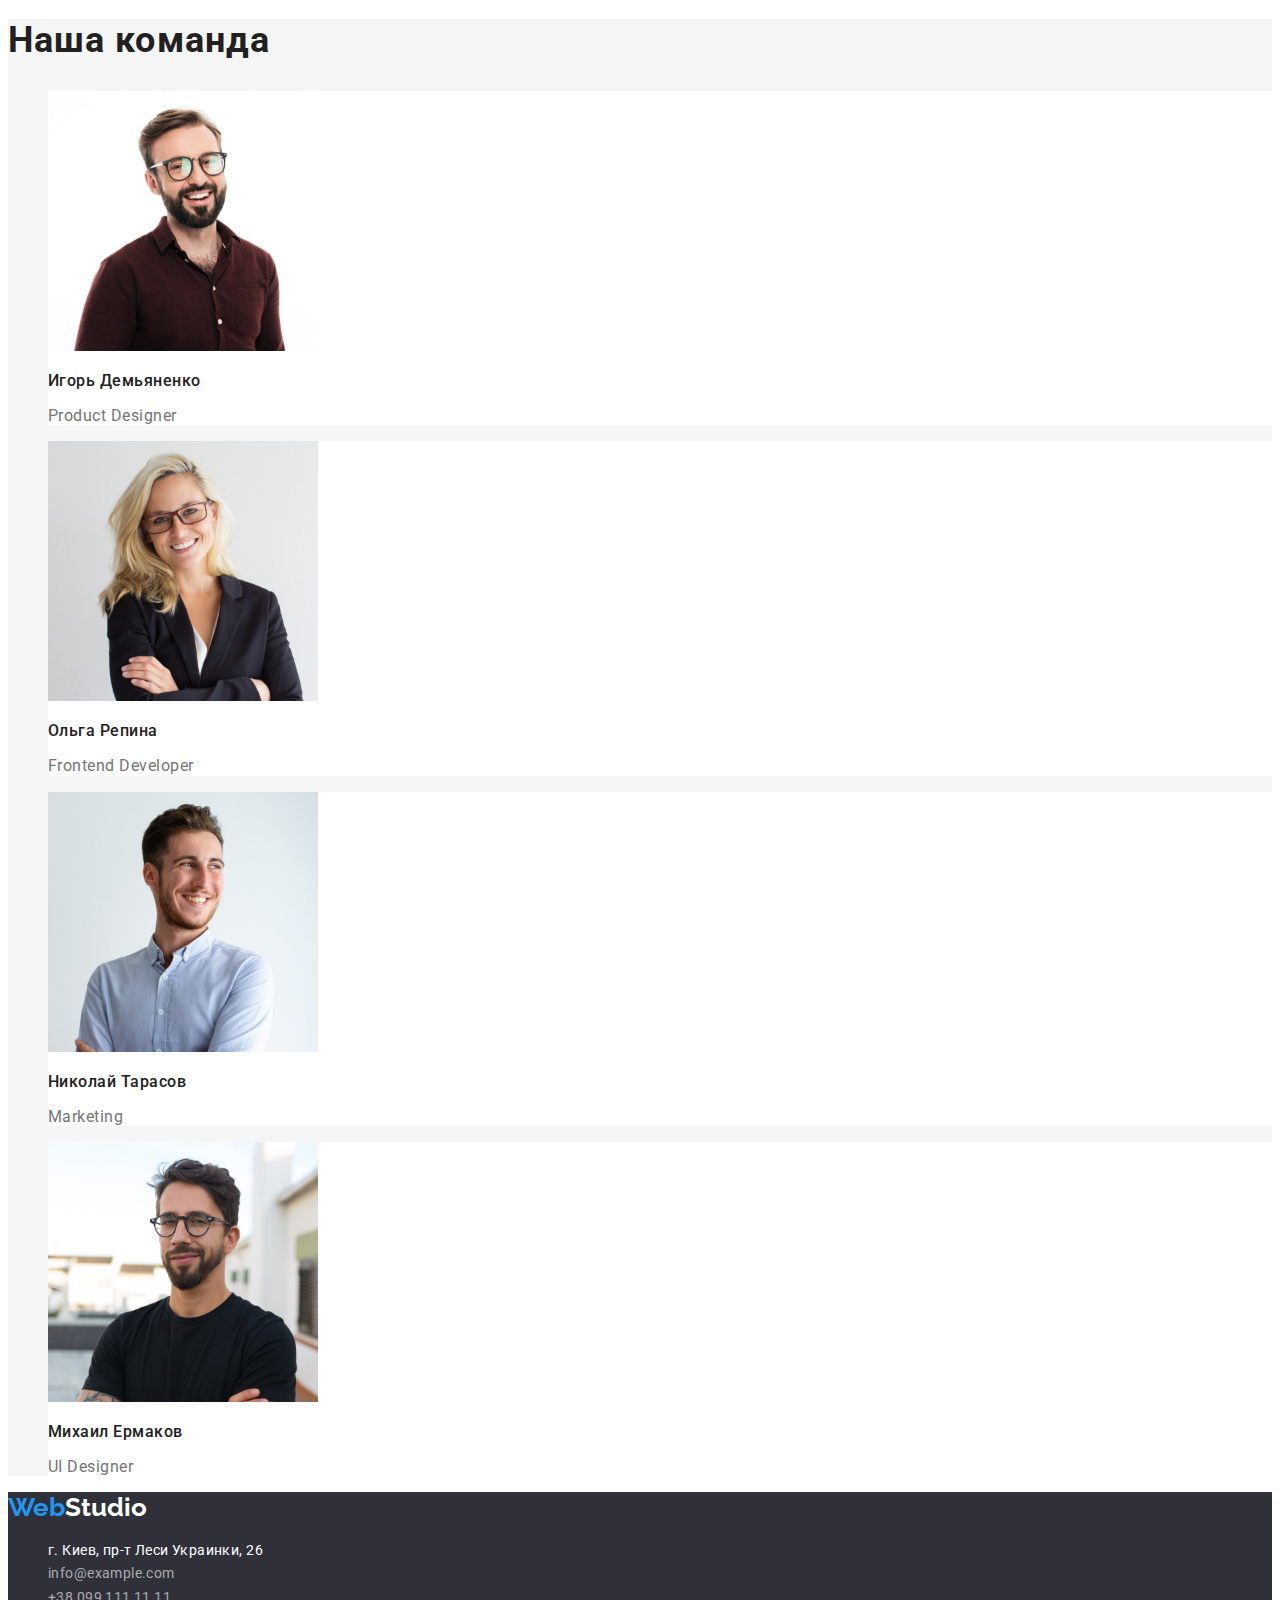
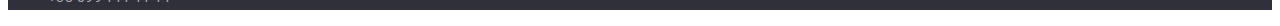
==== commit 99372957: "hw2" ====
--- a/index.html
+++ b/index.html
@@ -94,7 +94,7 @@
  </section>
  </main>
  <footer class="section1">
-    <a href="./index.html" class="footer-head link"><span class="head-color">Web</span>  Studio</a>
+    <a href="./index.html" class="footer-head link"><span class="head-color">Web</span>Studio</a>
     <address>
         <ul class="list">
         <li>
--- a/styles/style.css
+++ b/styles/style.css
@@ -1,3 +1,14 @@
+:root{
+--main-text-color: #212121;
+--button-color: #2196F3;
+--second-color: #ffffff;
+--navi-color: #757575;
+--main-background-color: #2F303A;
+--second-background-color: #f5f5f5;
+--navi-second-color: rgba(255, 255, 255, 0.6);
+
+}
+
 body {
     font-family: 'roboto', sans-serif;
 }
@@ -8,12 +19,12 @@
     font-weight: 700;
     font-size: 26px;
     line-height: 31px;
-    color: #212121;
+    color: var(--main-text-color);
     text-decoration: none;
 }
 
 .head-color{
-    color: #2196F3;
+    color: var(--button-color);
 }
 
 .footer-head{
@@ -22,7 +33,7 @@
     font-weight: 700;
     font-size: 26px;
     line-height: 31px;
-    color: #FFFFFF
+    color: var(--second-color);
     text-decoration: none;  
 }
 
@@ -39,7 +50,7 @@
     font-size: 14px;
     line-height: 1.14;
     letter-spacing: 0.02em;
-    color: #757575;
+    color: var(--navi-color);
 }
 
 .visually-hidden {
@@ -60,7 +71,7 @@
     font-size: 14px;
     line-height: 1.12;
     letter-spacing: 0.02em;
-    color: #212121;
+    color: var(--main-text-color);
 }
 
 .header-link:hover,
@@ -71,7 +82,7 @@
 .footer-adress:focus,
 .footer-nav:hover,
 .footer-nav:focus{
-    color: #2196F3
+    color: var(--button-color);
 }
 
 .class-item{
@@ -82,7 +93,7 @@
     font-weight: 900;
     font-size: 44px;
     line-height: 1.36;
-    color: #ffff;
+    color: var(--second-color);
     letter-spacing: 0.06em;
     text-transform: uppercase
 }
@@ -92,12 +103,17 @@
     font-size: 16px;
     line-height: 1.87;
     letter-spacing: 0.06em;
-    color: #ffff;
-    background-color: #2196F3;
-}
-
-.section1 {
-    background-color: #2F303A;
+    color: var(--second-color);
+    background-color: var(--button-color);
+}
+
+.header-button:focus{
+    cursor: pointer;
+}
+
+.section1, 
+.footer {
+    background-color: var(--main-background-color);
 }
 
 .characteristic {
@@ -105,7 +121,7 @@
     font-size: 14px;
     line-height: 1.14;
     letter-spacing: 0.03em;
-    color: #212121;
+    color: var(--main-text-color);
     text-transform: uppercase;
 }
 
@@ -114,7 +130,7 @@
     font-size: 14px;
     line-height: 1.7;
     letter-spacing: 0.03em;
-    color: #757575;
+    color: var(--navi-color);
 }
 
 .whatwedo {
@@ -122,11 +138,11 @@
     font-size: 36px;
     line-height: 1.17;
     letter-spacing: 0.03em;
-    color: #212121;
+    color: var(--main-text-color);
 }
 
 .team-sec{
-    background-color: #f5f5f5;
+    background-color: var(--second-background-color);
 }
 
 .team {
@@ -134,11 +150,11 @@
     font-size: 36px;
     line-height: 1.17;
     letter-spacing: 0.03em;
-    color: #212121;
+    color: var(--main-text-color);
 }
 
 .team-pers{
-    background-color: #FFFFFF;
+    background-color: var(--second-color);
 }
 
 .team-name {
@@ -146,7 +162,7 @@
     font-size: 16px;
     line-height: 1.19;
     letter-spacing: 0.03em;
-    color: #212121;
+    color: var(--main-text-color);
 }
 
 .team-post {
@@ -154,7 +170,7 @@
     font-size: 16px;
     line-height: 1.19;
     letter-spacing: 0.03em;
-    color: #757575;
+    color: var(--navi-color);
 }
 
 .footer-adress {
@@ -163,37 +179,13 @@
     line-height: 1.7;
     letter-spacing: 0.03em;
     font-style: normal;
-    color: #FFFFFF;
-}
-
-.footer-nav {
-    font-weight: 400;
-    font-size: 14px;
-    line-height: 1.7;
-    letter-spacing: 0.03em;
-    font-style: normal;
-    color: rgba(255, 255, 255, 0.6);
-}
-
-.visually-hidden {
-    position: absolute;
-    white-space: nowrap;
-    width: 1px;
-    height: 1px;
-    overflow: hidden;
-    border: 0;
-    padding: 0;
-    clip: rect(0 0 0 0);
-    clip-path: inset(50%);
-    margin: -1px;
-}
-
-.head-btn:hover, .{
-    color: #2196F3;
-}
-
+    color: var(--second-color);
+}
+
+
+.head-btn:hover, 
 .head-btn:focus{
-    color: #2196F3;
+    color: var(--button-color);
 }
 
 .navi-btn{
@@ -204,13 +196,13 @@
     line-height: 1.63;
     text-align: center;
     letter-spacing: 0.03em;
-    color: #212121;
+    color: var(--main-text-color);
 }
 
 .navi-btn:hover, 
 .navi-btn:focus{
-    background-color: #2196F3;
-    color: #FFFFFF;
+    background-color: var(--button-color);
+    color: var(--second-color);
     cursor: pointer;
 }
 
@@ -219,7 +211,7 @@
     font-size: 18px;
     line-height: 2;
     letter-spacing: 0.06em;
-    color: #212121;
+    color: var(--main-text-color);
 }
 
 .project-spec{
@@ -227,11 +219,7 @@
     font-size: 16px;
     line-height: 1.88;
     letter-spacing: 0.03em;
-    color: #757575;
-}
-
-.footer{
-    background-color: #2F303A;
+    color: var(--navi-color);
 }
 
 .footer-adress {
@@ -239,14 +227,15 @@
     font-size: 14px;
     line-height: 1.7;
     letter-spacing: 0.03em;
-    color: #FFFFFF;
-}
+    color: var(--second-color);
+}
+
 
 .footer-nav {
     font-weight: 400;
     font-size: 14px;
     line-height: 1.7;
     letter-spacing: 0.03em;
-    color: rgba(255, 255, 255, 0.6);
-}
-
+    font-style: normal;
+    color: var(--navi-second-color);
+}